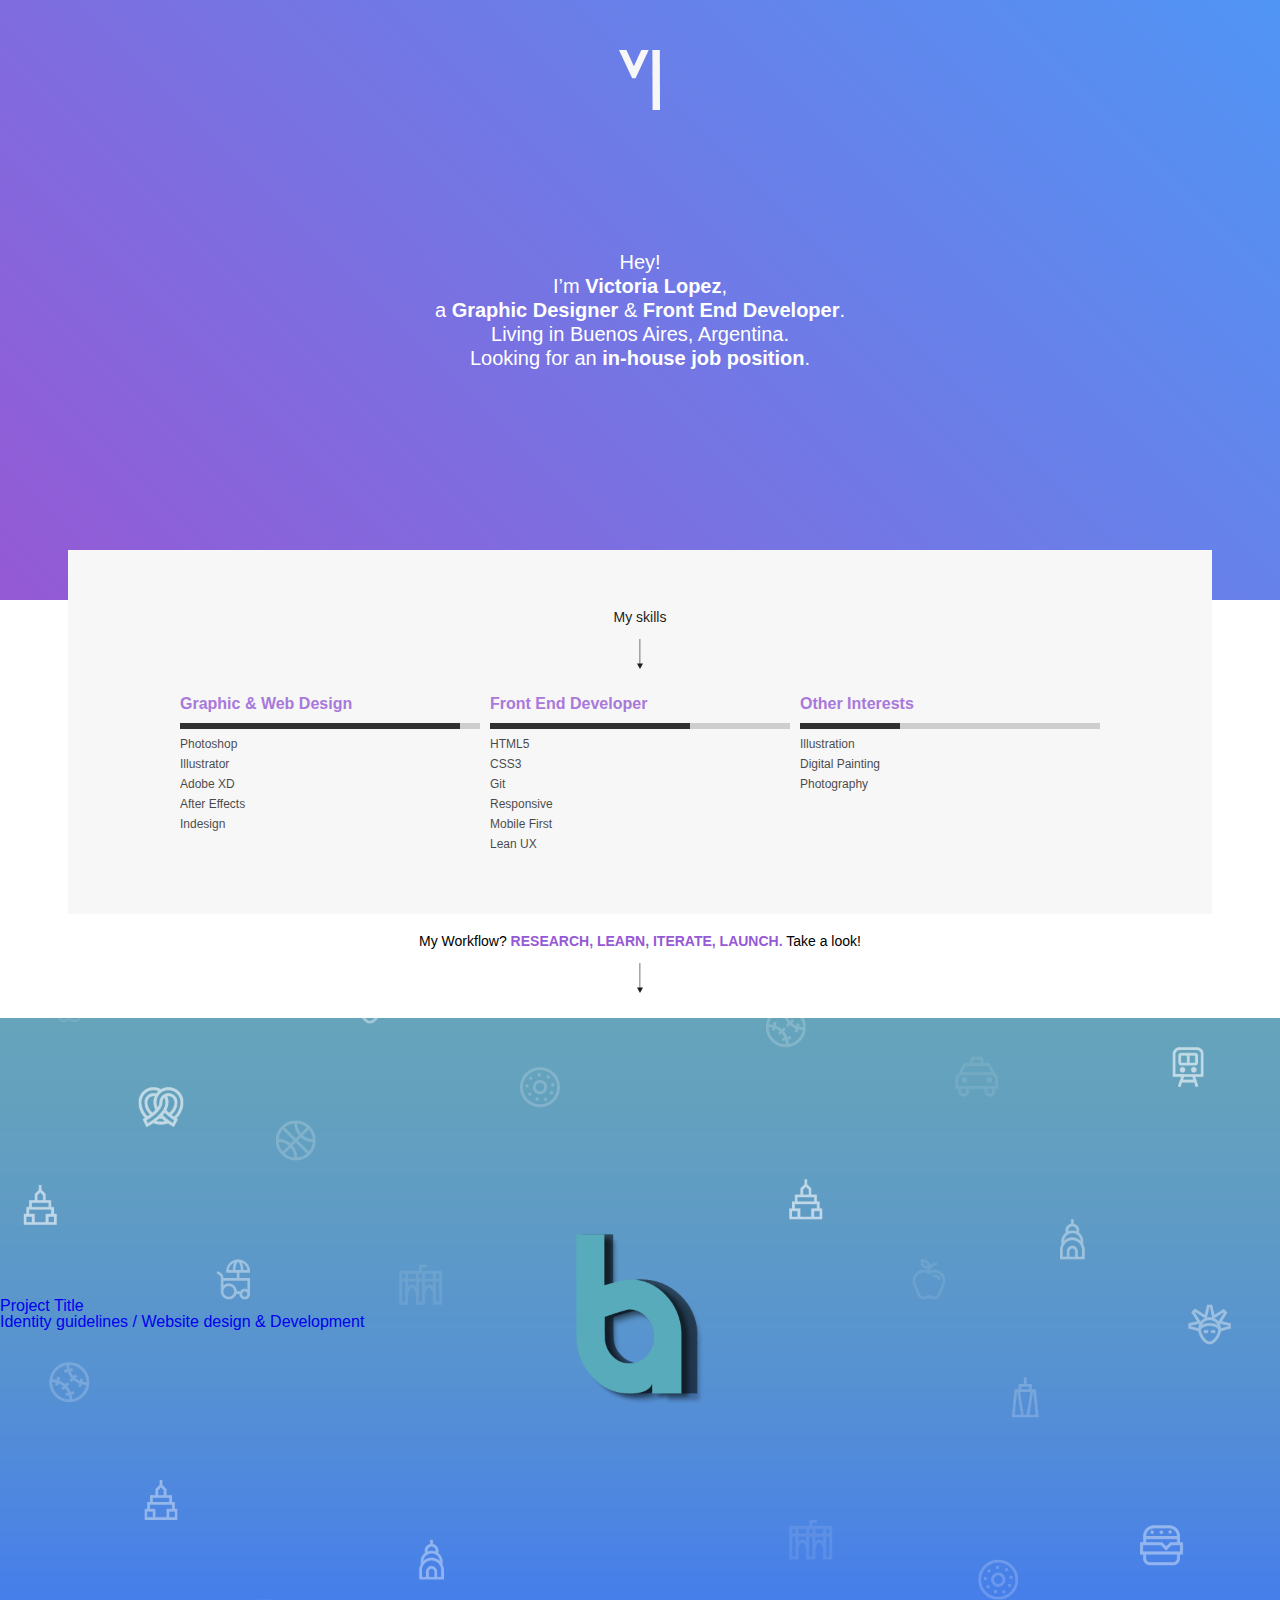
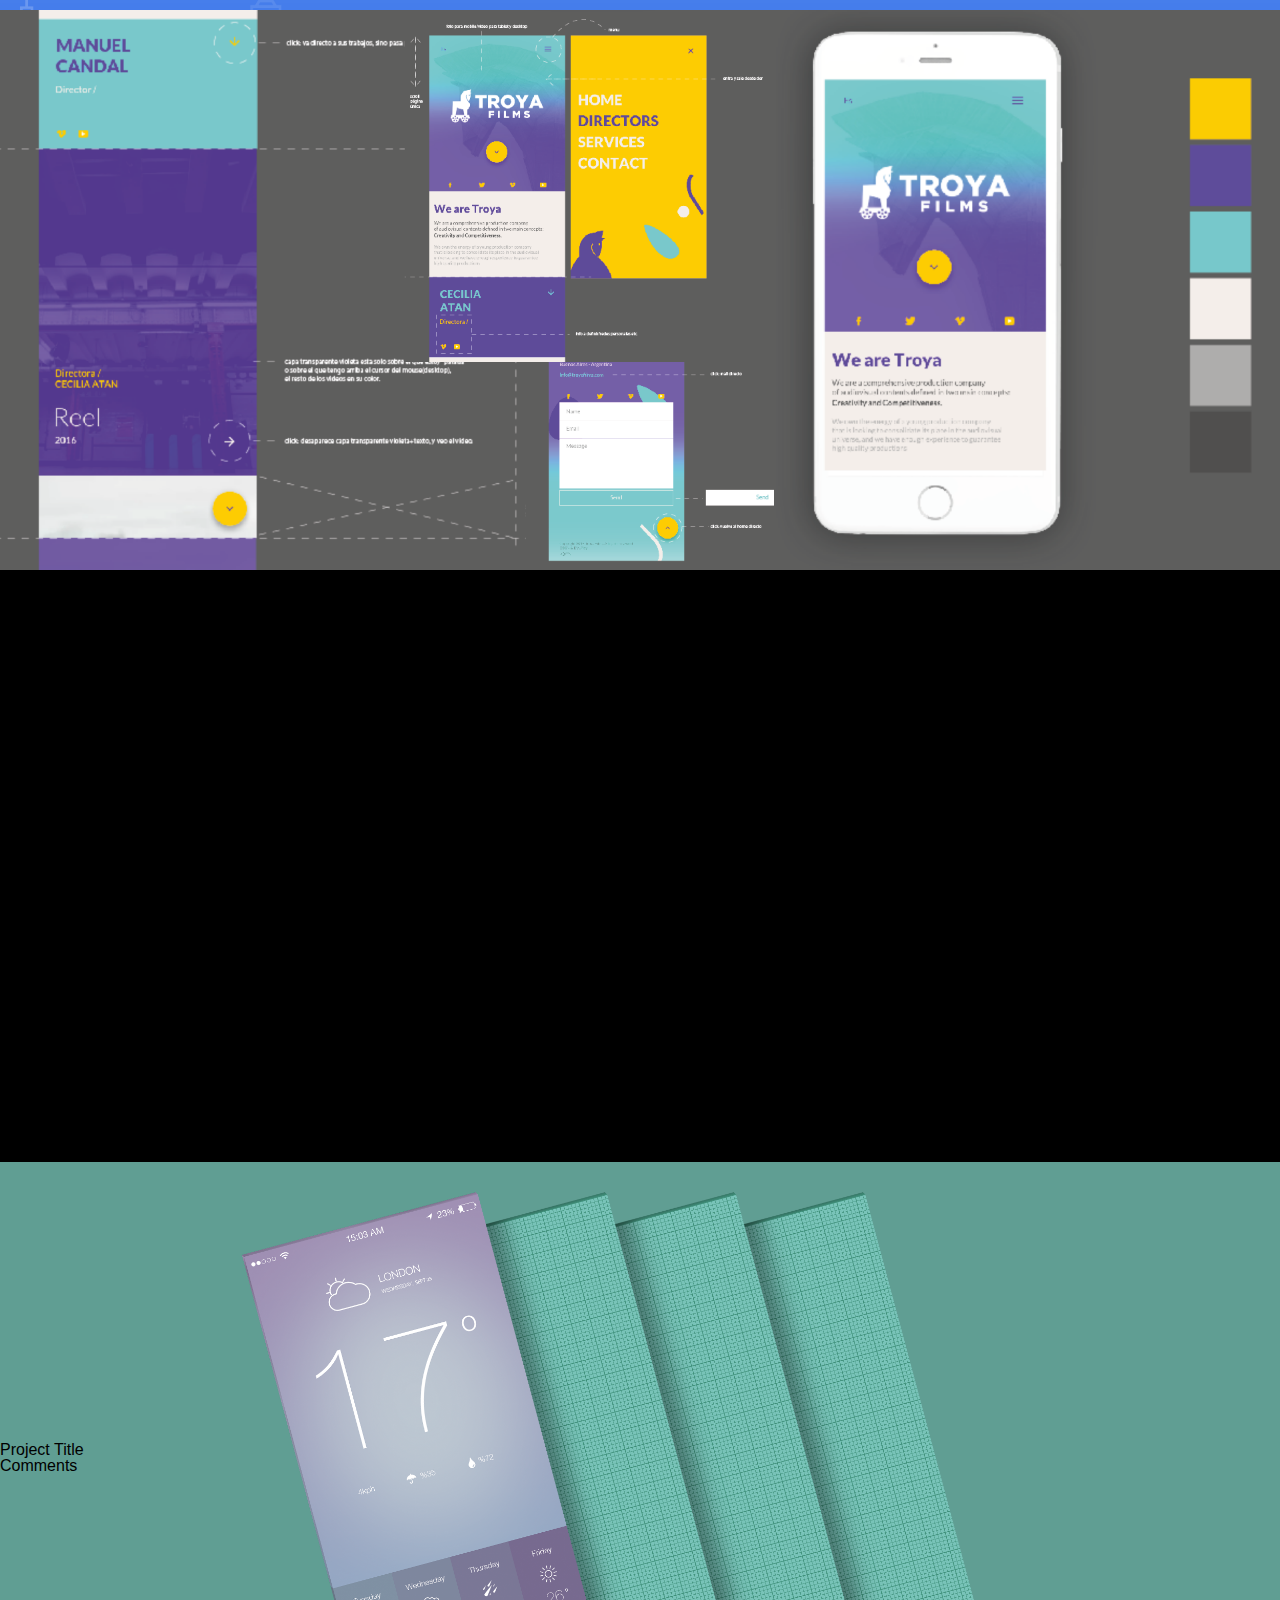
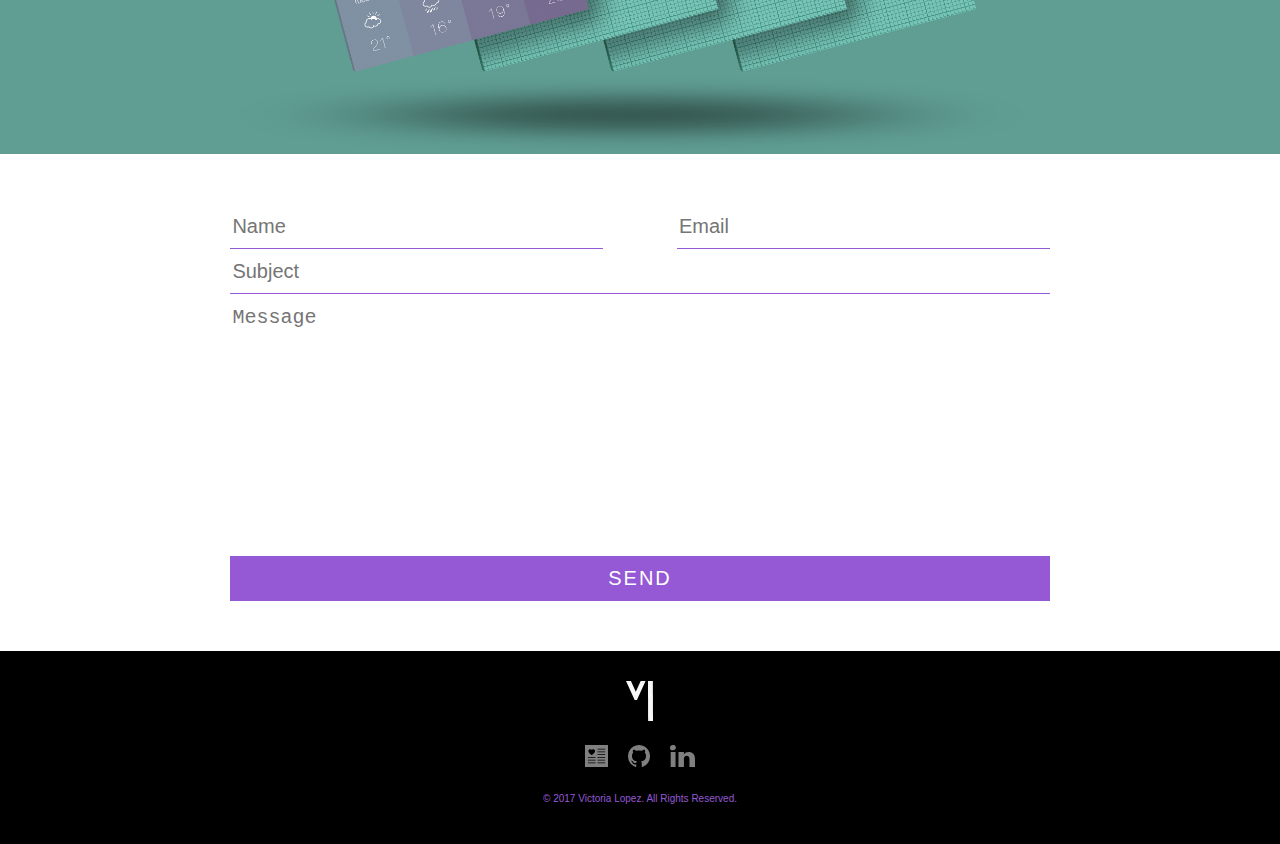
==== index.html @ 01605610 "initial commit" ====
<!DOCTYPE html>
<html>
<head>
	<meta charset="utf-8">
	<title>vl</title>
	<meta name="viewport" content="width=device-width, initial-scale=1">
	<link href="https://fonts.googleapis.com/css?family=Roboto+Condensed:300,400,700" rel="stylesheet">
	<link rel="stylesheet" href="css/normalize.css">
	<link rel="stylesheet" href="css/style.css">
</head>
<body>
	<header>
		<nav>
			<a id="logo" href="/"></a>
<!-- 			<a id="toggle" href="/">
				<div class="burger"></div>
			</a> -->
		</nav>
		<div class="container">
			<span>
				<p>Hey!</p>
				<h1>
					 I’m <strong>Victoria Lopez</strong>,
				</h1>
				<h2>
					  a <strong>Graphic Designer</strong> & <strong>Front End Developer</strong>.
				</h2>
				<p>Living in Buenos Aires, Argentina.</p>
				<h2>
					Looking for an <strong>in-house job position</strong>.
				 </h2>
			</span>
		</div>
	</header>
	<section class="about">
		<div class="container">
			<span class="skill-set">
				<h3>My skills</h3>
				<a href="#" alt="scroll-down">
					<img class="scroll-down y-float" src="images/arrow.svg"/>
				</a>
				<div class="skill-list-container">
					<article class="skill-list">
						<h4>Graphic & Web Design</h4>
						<img src="images/bar-gd.svg">
						<ul>
							<li>Photoshop</li>
							<li>Illustrator</li>
							<li>Adobe XD</li>
							<li>After Effects</li>
							<li>Indesign</li>
						</ul>
					</article>
					<article class="skill-list">
						<h4>Front End Developer</h4>
						<img src="images/bar-fed.svg">
						<ul>
							<li>HTML5</li>
							<li>CSS3</li>
							<li>Git</li>
							<li>Responsive</li>
							<li>Mobile First</li>
							<li>Lean UX</li>						
						</ul>										
					</article>
					<article class="skill-list">
						<h4>Other Interests</h4>
						<img src="images/bar-oi.svg">
						<ul>
							<li>Illustration</li>
							<li>Digital Painting</li>
							<li>Photography</li>
						</ul>
					</article>
				</div>	
			</span>
			<div class="workflow">
				<h3>My Workflow? <span>Research, learn, iterate, launch.</span> Take a look!</h3>
				<a href="#" alt="scroll-down">
					<img class="scroll-down y-float" src="images/arrow.svg"/>
				</a>
			</div>	
		</div>
	</section>
	<section class="projects">
		<a href="/">
			<div class="project">
				<h4>Project Title</h4>
				<p>Identity guidelines / Website design & Development</p>
			</div>
		</a>	
		<div class="project prueba">
			<div class="black-layer">
				<h4>Project Title</h4>
				<p>Comments</p>	
			</div>			
		</div>
		<div class="project">
			<h4>Project Title</h4>
			<p>Comments</p>			
		</div>
		<div class="project">
			<h4>Project Title</h4>
			<p>Comments</p>			
		</div>
	</section>
	<section class="contact">
		<div class="container">
<!-- 			<div class="contact-header">
				<h3>Let's talk!</h3>
				<a href="#" alt="scroll-down">
					<img class="scroll-down y-float" src="images/arrow.svg"/>
				</a>
			</div>	 -->
			<form action="send.php" method="POST">
				<div class="first-line">
					<input type="text" name="Name" id="Name" placeholder="Name" required>
					<input type="email" name="Email" id="Email" placeholder="Email" required>
				</div>	
				<input type="text" name="Subject" id="Subject" placeholder="Subject" required>
				<textarea cols="80" rows="10" id="Message" placeholder="Message" required></textarea>
				<input type="submit" name="Send" value="Send">	
			</form>
		</div>
	</section>
	<footer>
		<div class="container">
			<a id="logo" href="/"></a>
			<ul class="social">
				<li>
					<a href="../resume.html" target="_blank">
						<img src="images/resume-icon.svg" alt="Resume">
					</a>
				</li>
				<li>
					<a href="https://github.com/mariavic" target="_blank">
						<img src="images/github-icon.svg" alt="GitHub">
					</a>
				</li>
				<li>
					<a href="https://www.linkedin.com/in/lopezvicky/" target="_blank">
						<img src="images/linkedin-icon.svg" alt="LinkedIn">
					</a>
				</li>
			</ul>
			<span>© 2017 Victoria Lopez. All Rights Reserved.</span>
		</div>
	</footer>
</body>
</html>
---- css/style.css ----
body{
	background: #000;
	font-family: 'Roboto Cndensed', sans-serif;
}

nav #logo, .about, footer{
	user-select: none;
}

header{
	background: linear-gradient(45deg,#9559D5, #5095F4);
	background-size: cover;
	background-repeat: no-repeat;
	display: flex;
	justify-content: center;
	flex-flow: column;
	padding: 40px 0;
}

nav, .container{
	width: 80%;
	margin: auto;
	display: flex;
	align-items: center;
	justify-content: center;
	flex-flow: column;
	padding: 10px 0;
}

nav #logo, footer a#logo{
	background-image: url(../images/vl-logo.svg);
	background-repeat: no-repeat;
	width: 41.14px;
	height: 60px;
	cursor: pointer;
}

/*FOR BURGER MENU
nav #toggle{
	cursor: pointer;
	padding: 40px 45px;
	box-sizing: border-box;
}

#toggle .burger{
	background: #fff;
	width: 24px;
	height: 4px;
	display: inline-block;
}

#toggle .burger:before, #toggle .burger:after{
	content: '';
	background: #fff;
	width: 24px;
	height: 4px;
	display: inline-block;
}*/

header span, h1, strong{
	font-size: 20px;
	color: #fff;
	text-align: center;
	line-height: 24px;
}

header span{
	font-weight: 100;
	padding: 120px 0 180px;
}

header strong{
	font-weight: 700;
}

.about, .contact{
	background: #fff;
}

.about .skill-set{
	background: #F7F7F7;
	width: 100%;
	padding: 60px;
	display: inline-block;
	color: #1c1c1c;
	display: flex;
	align-items: center;
	flex-flow: column;
	margin-top: -60px;
}

h3{
	font-weight: 400;
	font-size: 14px;
	text-align: center;

}

.about h3 span{
	color: #9559D5;
	text-transform: uppercase;
	font-weight: 700;
	font-size: 14px;
}

.skill-list-container{
	padding-top: 10px;
	display: flex;
	opacity: .8;
	line-height: 20px;
}

.skill-list h4{
	color: #9559D5;
	font-size: 16px;
	font-weight: 700;
}

.about .skill-list:nth-child(2){
	padding: 0 10px;
}

.about .skill-list img{
	width: 100%;
	height: 6px;
}

.about .skill-list ul{
	font-weight: 300;
	font-size: 12px;
}

.about .workflow{
	display: flex;
	align-items: center;
	flex-flow: column;	
	padding: 20px 0 0;
}

.about a .scroll-down, .contact-header a .scroll-down{
	height: 30px;
	display: block;
	padding: 15px 0;
	cursor: pointer;
}

.y-float {
  -webkit-transition-duration: 0.3s;
  transition-duration: 0.3s;
  -webkit-transition-property: transform;
  transition-property: transform;
  -webkit-transition-timing-function: ease-out;
  transition-timing-function: ease-out;
}
.y-float:hover, .y-float:focus, .y-float:active{
  -webkit-transform: translateY(-6px);
  transform: translateY(-6px);
}

a{
	text-decoration: none;
}
.projects{
	position: relative;
}
.project{
	width: 100%;
	padding: 280px 0;
	/*FOR PROJECT INFO
	display: flex;
	flex-flow: column;
	align-items: center;
	text-transform: uppercase;
	text-align: center;*/
	transition: all .5 ease;
}



.prueba .black-layer{
	background: rgba(0,0,0,.5);
	width: 100%;
	padding: 280px 0;
	position: absolute;
	top: 0;
	left: 0;
	opacity: 0;
	transition: all .5 ease;
}

.prueba:hover .black-layer{
	opacity: 1;
}

.black-layer h4{	
	font-weight: 100;
	font-size: 24px;
	opacity: 0;
}

.black-layer p{
	font-weight: 400;
	font-size: 12px;
	padding-top: 10px;
	opacity: 0;
}

.projects .project:first-child{
	background-image: url(../images/project-1a.png);
	background-size: cover;
	background-repeat: no-repeat;
	background-position: center;
}

.project:nth-child(2){
	background-image: url(../images/project-2.png);
	background-size: cover;
	background-repeat: no-repeat;
	background-position: center;
}

.project:nth-child(3){
	background-image: url(../images/project-3.png);
	background-size: cover;
	background-repeat: no-repeat;
	background-position: center;
}

.project:last-child{
	background-image: url(../images/project-4.png);
	background-size: cover;
	background-repeat: no-repeat;
	background-position: center;
}
/*FOR CONTACT HEADER INFO: Let's talk!-->
.contact-header{
	display: flex;
	flex-flow: column;
	align-items: center;
	padding: 20px 0;
}*/

.contact form{
	width: 80%;
	padding: 40px 0;
	display: flex;
	flex-flow: column;
	color: #1c1c1c;
}

input{
	border-bottom: 1px solid #9559D5;	
}

input, textarea{
	font-size: 20px;
	font-weight: 100;
	border-top: none;
	border-right: none;
	border-left: none;
	margin-top: 10px;
	padding-bottom: 10px;
}

input:focus, textarea:focus{
	outline: none;
}

input:focus{
	border-bottom: 1px solid #1c1c1c;	
}

form .first-line{
	display: flex;
	justify-content: space-between;
}

.first-line input#Name, .first-line input#Email{
	width: 45%;
}

textarea{
	resize: none;
	border-bottom: none;
}

input[type=submit]{
	color: #fff;
	letter-spacing: 0.1em;
	font-weight: 100;
	text-transform: uppercase;
	padding: 10px 15px;
    background: #9559D5;
    border: 1px solid #9559D5;
	transition: all 0.5s ease;
	cursor: pointer;
}

input[type=submit]:hover{
	background: #824EB9;
	border: 1px solid #824EB9;
	outline: none;
}

input[type=submit]:active{
	color: #1C1C1C;
	background: #fff;
	border: 1px solid #1C1C1C;
	outline: none;
}

footer .container{
	padding: 20px 0;
}

footer a#logo{
	width: 27.434px;
	height: 40px;
	margin: 10px 0;
}

footer a#logo:hover{
	opacity: .2;
}

.social{
	display: flex;
	justify-content: center;
	align-items: center;
	padding: 2%;
}

.social img{
	height: 22px;
	opacity: 0.5;
	transition: all .5s ease;
	padding: 4px 10px;
	cursor: pointer;
}

.social img:hover{
	opacity: 1;
}

footer span{  
	text-align: center;
	font-size: 10px;
	font-weight: 100;
	color: #9559D5;
}

footer .social, footer span{
	padding: 10px 0;
}

@media screen and (max-width: 768px) and (orientation: landscape){
	header span{
		padding: 40px;
	}
	.about .skill-set{
		margin-top: -56px;
		padding: 40px;
	}	
	.about .skill-set a, .skill-set h3{
		display: none;
	}
	.about .skill-list-container{
		padding: 0;
	}
	.skill-list h4{
		font-size: 14px;
	}
	.about .workflow a{
		display: none;
	}
	.project{
		padding: 120px 0;
	}
	.contact form{
		width: 90%;
		padding: 10px 0;
	}
	form textarea{
		height: 100px;
	}
	input, textarea{
		font-size: 12px;
	}
}
@media screen and (max-width: 768px) and (orientation: portrait){
	header{
/*		padding-bottom: 0;*/
	}
	header span{
		padding: 130px 0;
	}
	nav, .container{
		padding: 0;
	}
	.about{
		background: #F7F7F7;
		padding: 50px 0;
	}
	.about .skill-set{
		margin-top: 0;
		padding: 32px;
	}
	.skill-set h3, .skill-set a{
		display: none;
	}
	.skill-list-container{
		flex-flow: column;
		padding-top: 0;
	}
	.about .skill-list:nth-child(2){
		padding: 10px 0;
	}
	.about .workflow{
		display: none;
	}
	.contact{
		padding: 30px 0;
	}
	.contact form{
		width: 100%;
	}
	form .first-line{
		flex-flow: column;
	}
	.first-line input#Name, .first-line input#Email{
		width: 100%;
	}
	footer a#logo{
		margin-bottom: 26px;
	}
}
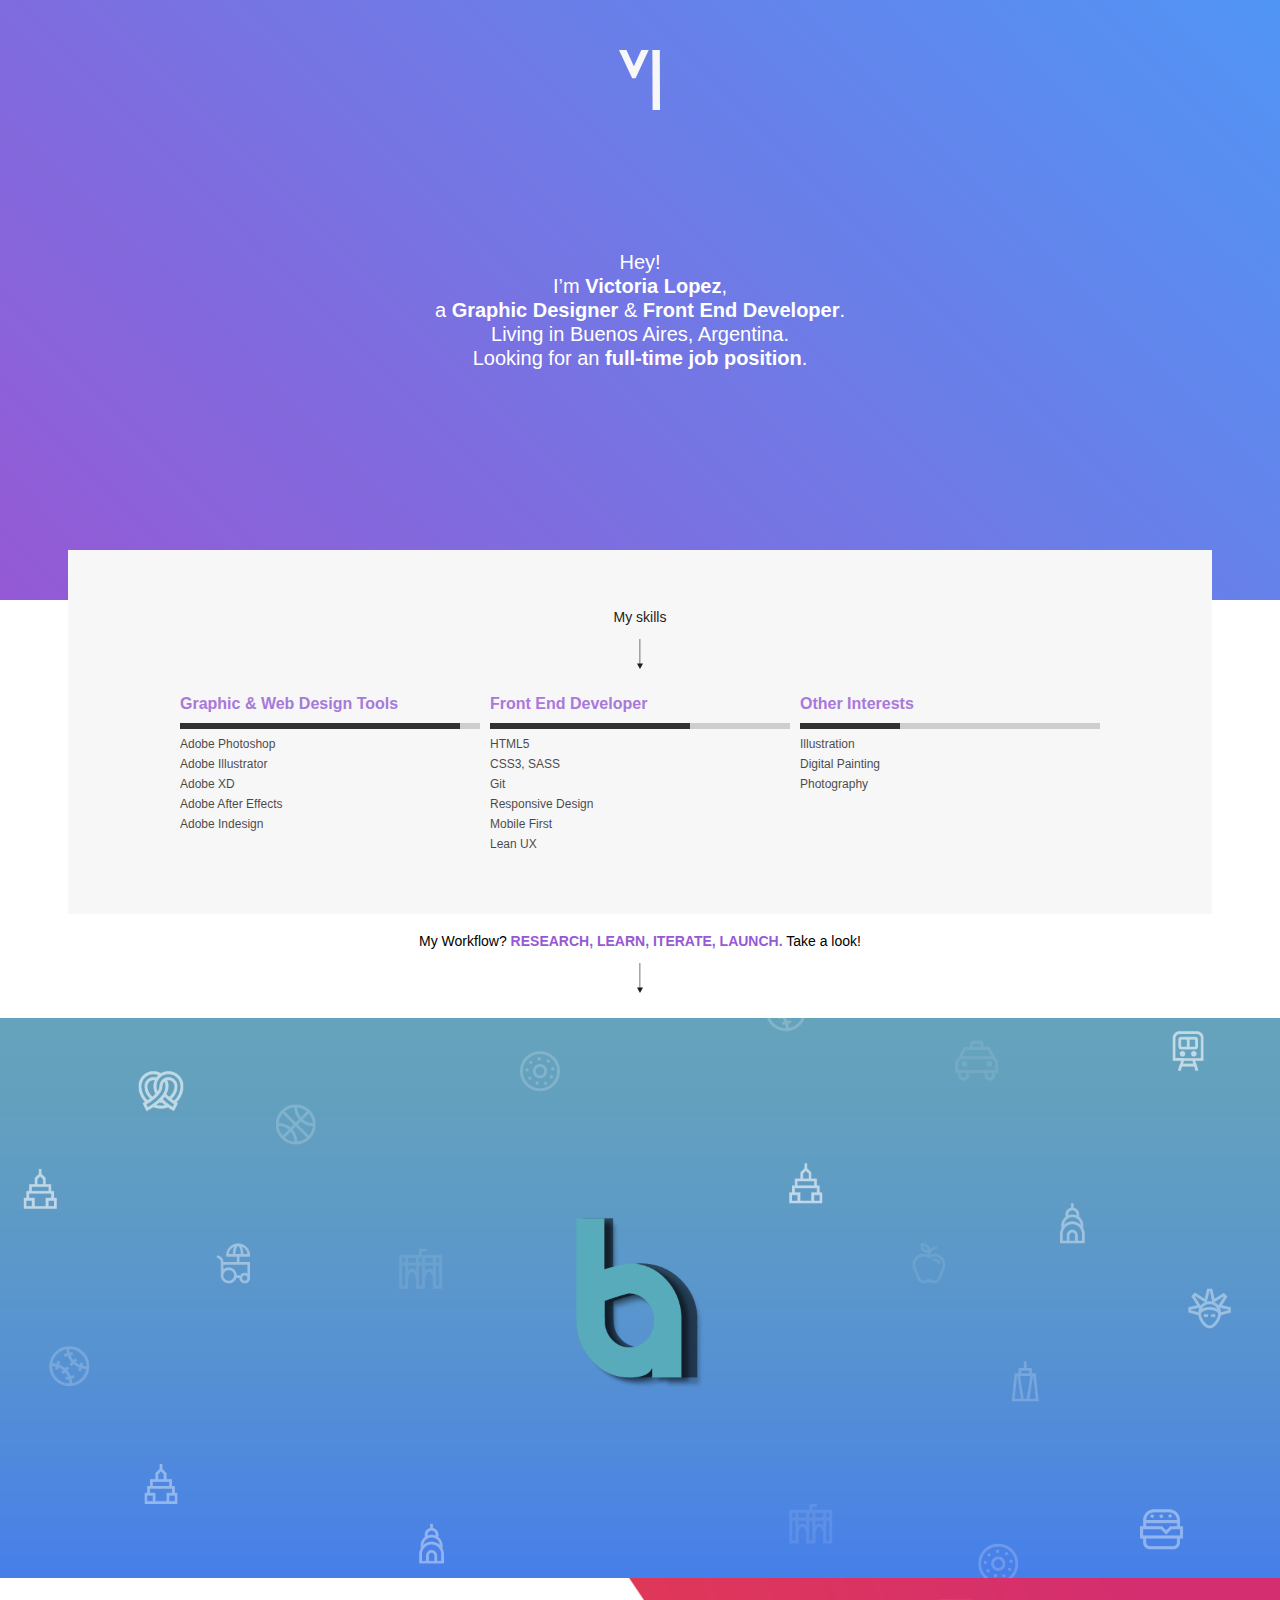
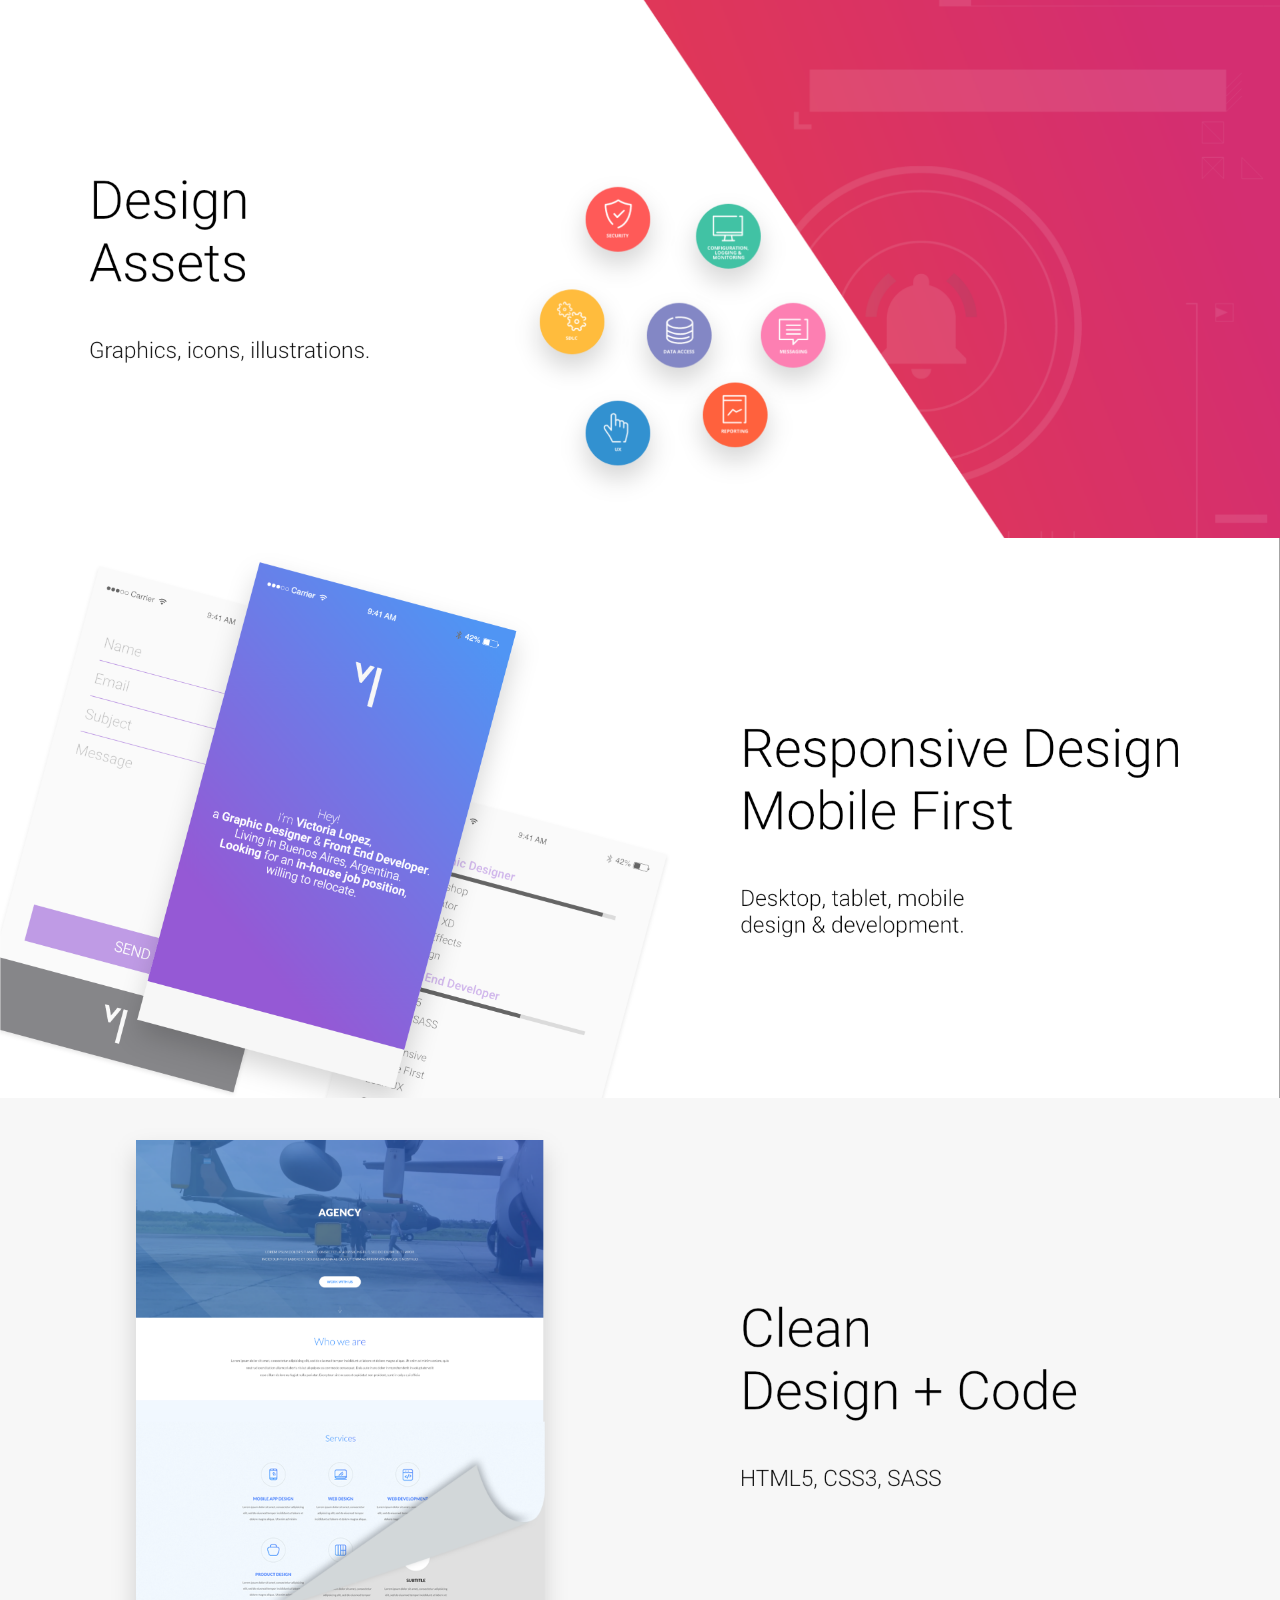
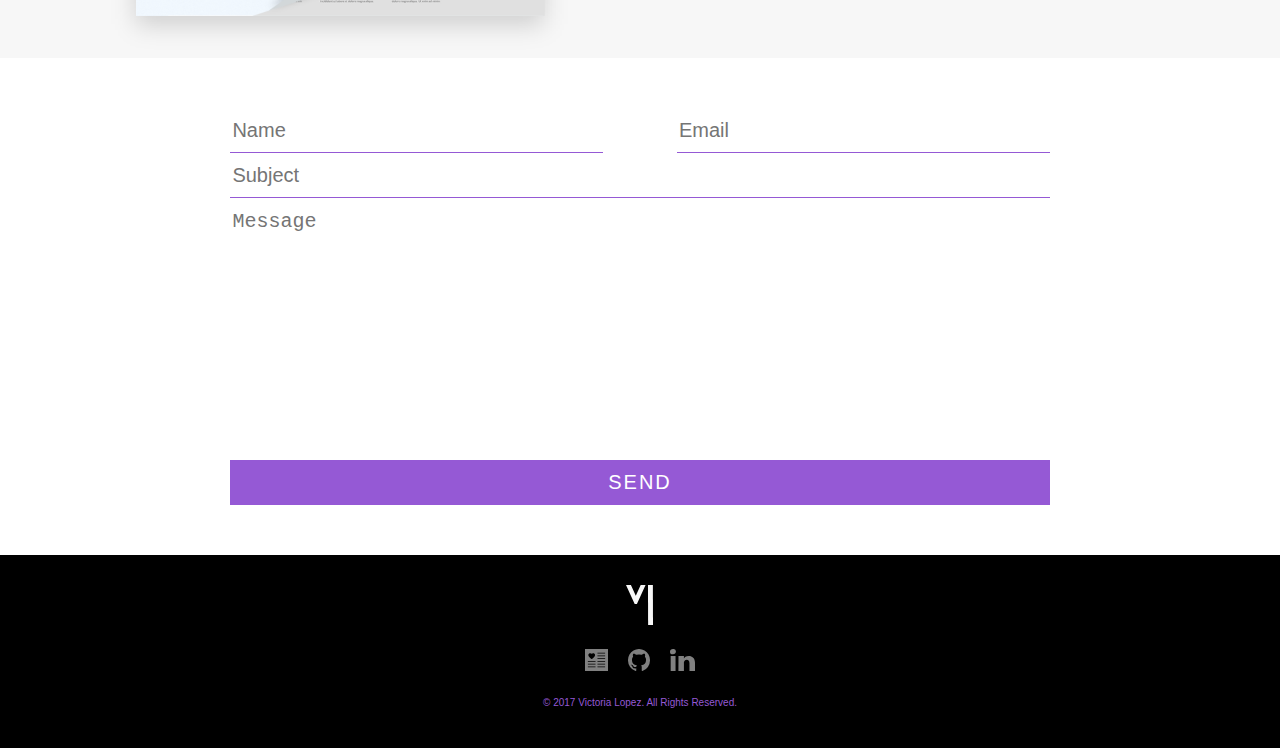
==== commit 80f0357a: "design specification tools" ====
--- a/index.html
+++ b/index.html
@@ -27,28 +27,28 @@
 				</h2>
 				<p>Living in Buenos Aires, Argentina.</p>
 				<h2>
-					Looking for an <strong>in-house job position</strong>.
+					Looking for an <strong>full-time job position</strong>.
 				 </h2>
 			</span>
 		</div>
 	</header>
-	<section class="about">
+	<section class="about" id="about">
 		<div class="container">
 			<span class="skill-set">
 				<h3>My skills</h3>
-				<a href="#" alt="scroll-down">
+				<a href="#about" alt="scroll-down">
 					<img class="scroll-down y-float" src="images/arrow.svg"/>
 				</a>
 				<div class="skill-list-container">
 					<article class="skill-list">
-						<h4>Graphic & Web Design</h4>
+						<h4>Graphic & Web Design Tools</h4>
 						<img src="images/bar-gd.svg">
 						<ul>
-							<li>Photoshop</li>
-							<li>Illustrator</li>
+							<li>Adobe Photoshop</li>
+							<li>Adobe Illustrator</li>
 							<li>Adobe XD</li>
-							<li>After Effects</li>
-							<li>Indesign</li>
+							<li>Adobe After Effects</li>
+							<li>Adobe Indesign</li>
 						</ul>
 					</article>
 					<article class="skill-list">
@@ -56,9 +56,9 @@
 						<img src="images/bar-fed.svg">
 						<ul>
 							<li>HTML5</li>
-							<li>CSS3</li>
+							<li>CSS3, SASS</li>
 							<li>Git</li>
-							<li>Responsive</li>
+							<li>Responsive Design</li>
 							<li>Mobile First</li>
 							<li>Lean UX</li>						
 						</ul>										
@@ -76,37 +76,21 @@
 			</span>
 			<div class="workflow">
 				<h3>My Workflow? <span>Research, learn, iterate, launch.</span> Take a look!</h3>
-				<a href="#" alt="scroll-down">
+				<a href="#projects" alt="scroll-down">
 					<img class="scroll-down y-float" src="images/arrow.svg"/>
 				</a>
 			</div>	
 		</div>
 	</section>
-	<section class="projects">
-		<a href="/">
-			<div class="project">
-				<h4>Project Title</h4>
-				<p>Identity guidelines / Website design & Development</p>
-			</div>
-		</a>	
-		<div class="project prueba">
-			<div class="black-layer">
-				<h4>Project Title</h4>
-				<p>Comments</p>	
-			</div>			
-		</div>
-		<div class="project">
-			<h4>Project Title</h4>
-			<p>Comments</p>			
-		</div>
-		<div class="project">
-			<h4>Project Title</h4>
-			<p>Comments</p>			
-		</div>
+	<section class="projects" id="projects">
+		<div class="project"></div>	
+		<div class="project"></div>
+		<div class="project"></div>
+		<div class="project"></div>
 	</section>
 	<section class="contact">
 		<div class="container">
-<!-- 			<div class="contact-header">
+<!-- 	<div class="contact-header">
 				<h3>Let's talk!</h3>
 				<a href="#" alt="scroll-down">
 					<img class="scroll-down y-float" src="images/arrow.svg"/>
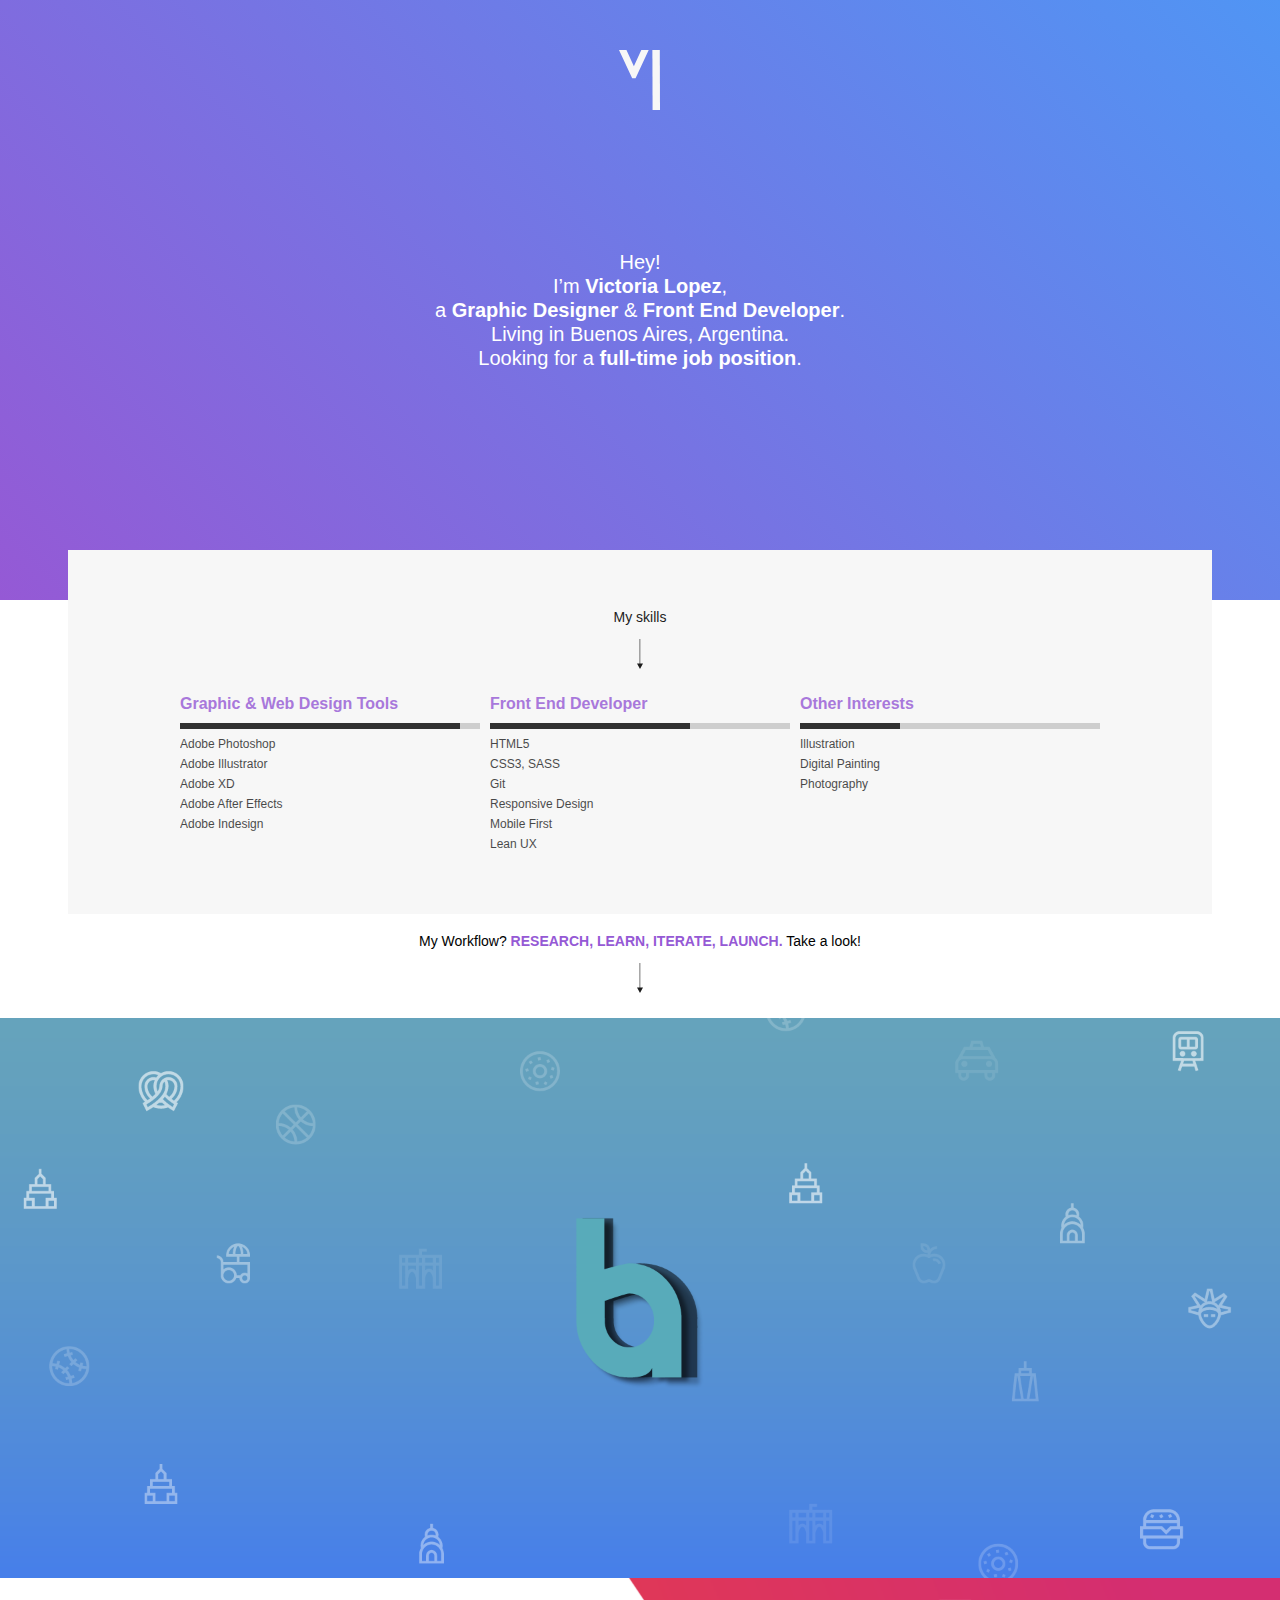
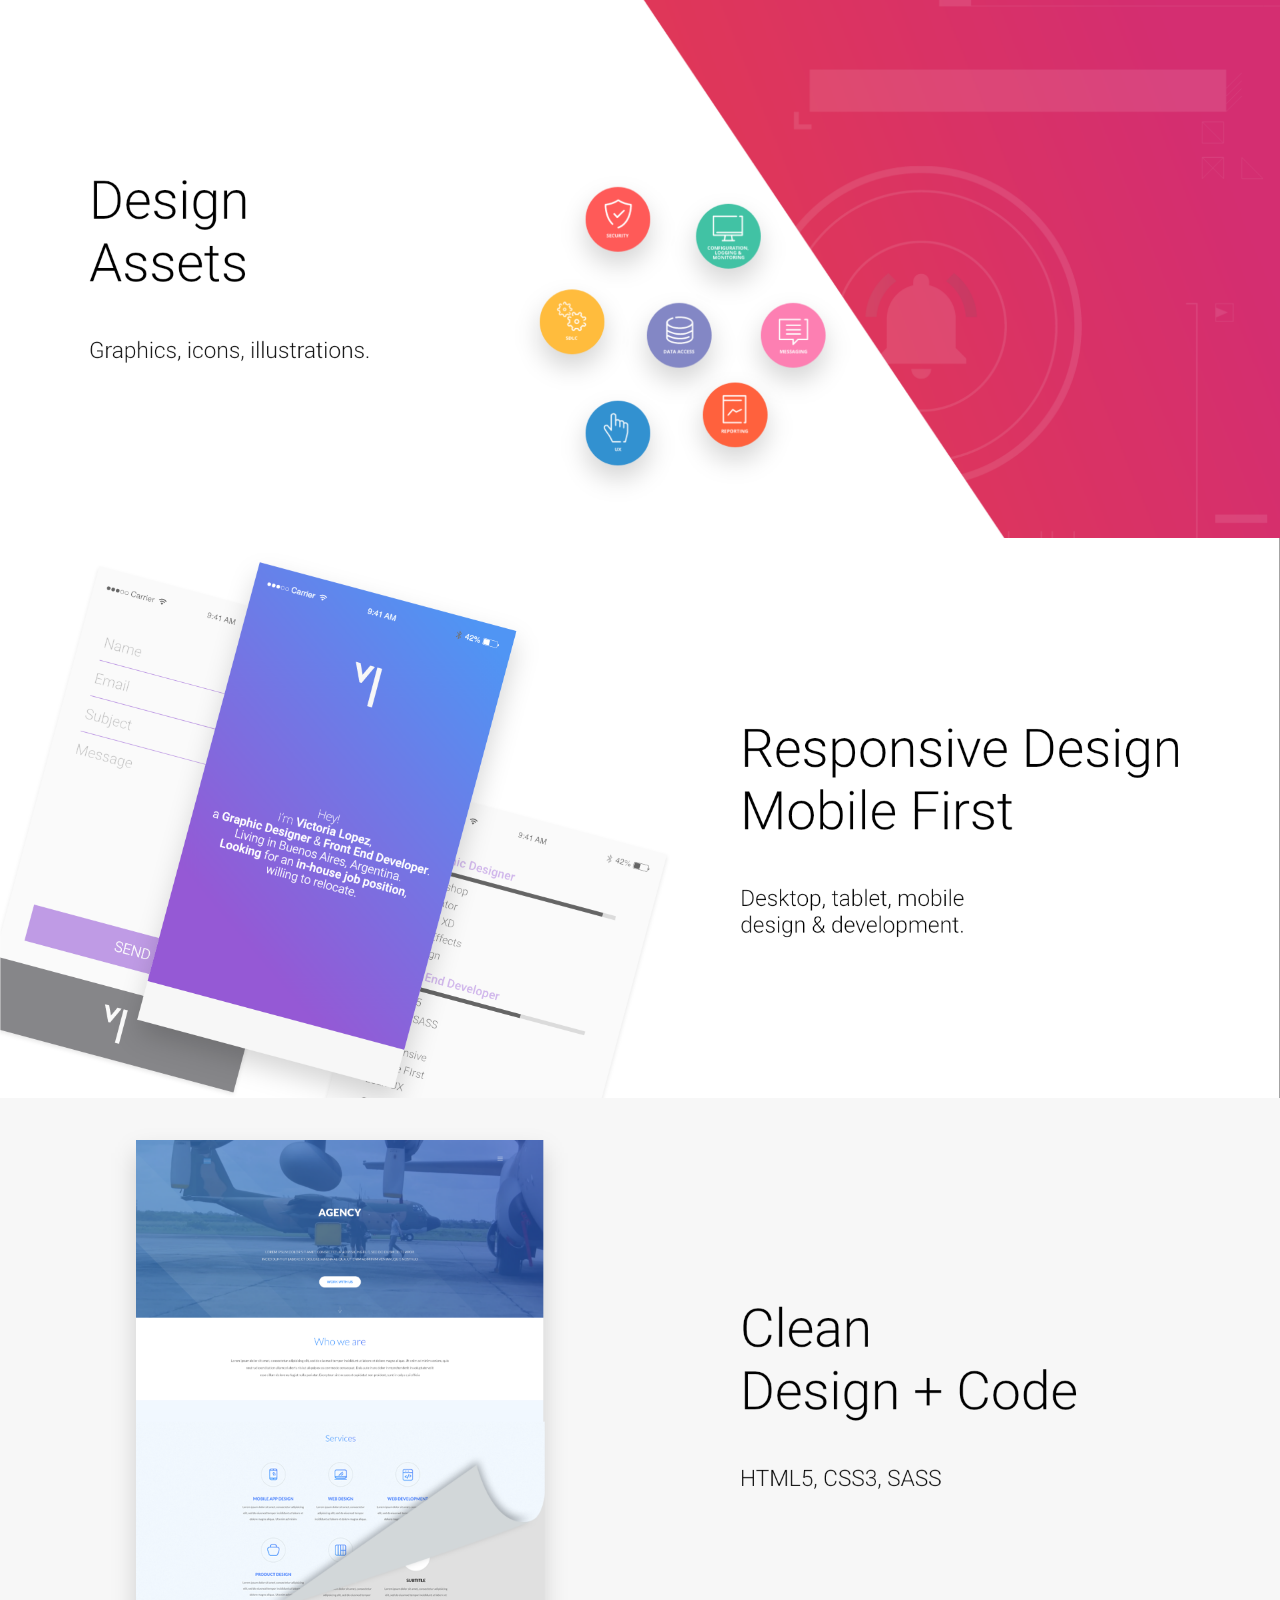
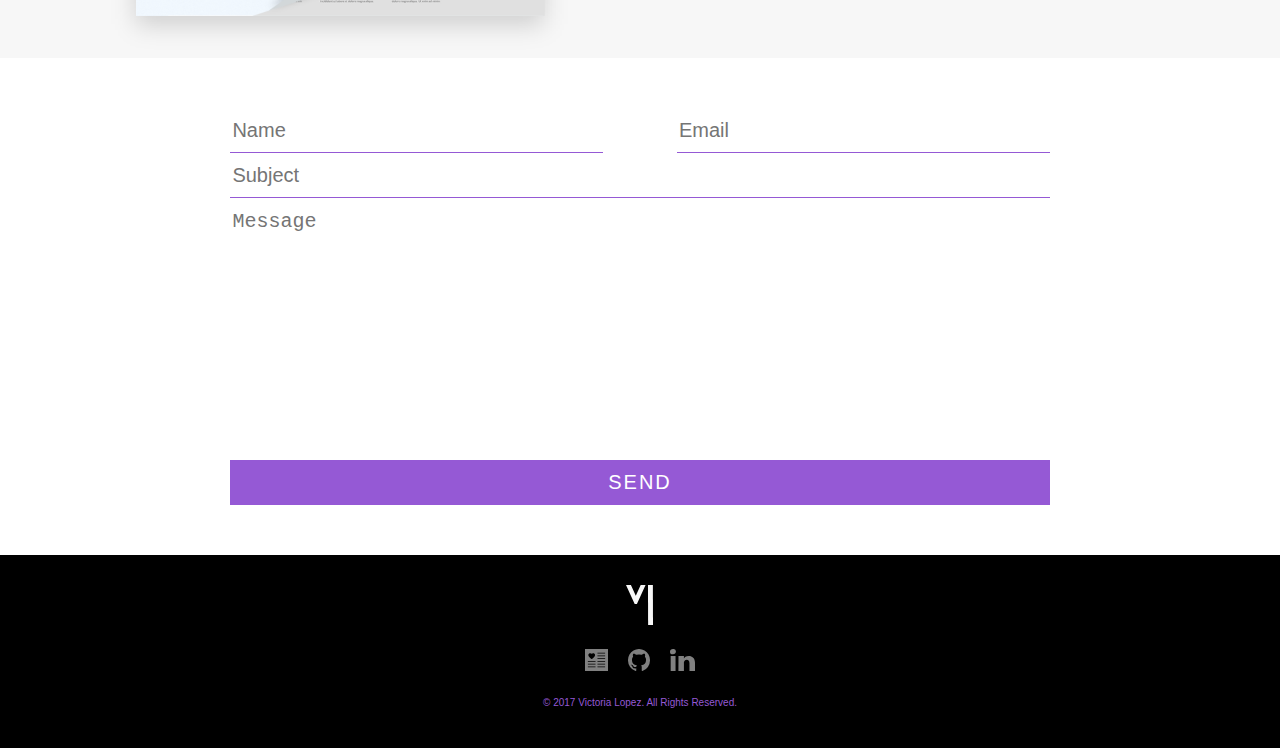
==== commit 66814a29: "." ====
--- a/index.html
+++ b/index.html
@@ -27,7 +27,7 @@
 				</h2>
 				<p>Living in Buenos Aires, Argentina.</p>
 				<h2>
-					Looking for an <strong>full-time job position</strong>.
+					Looking for a <strong>full-time job position</strong>.
 				 </h2>
 			</span>
 		</div>
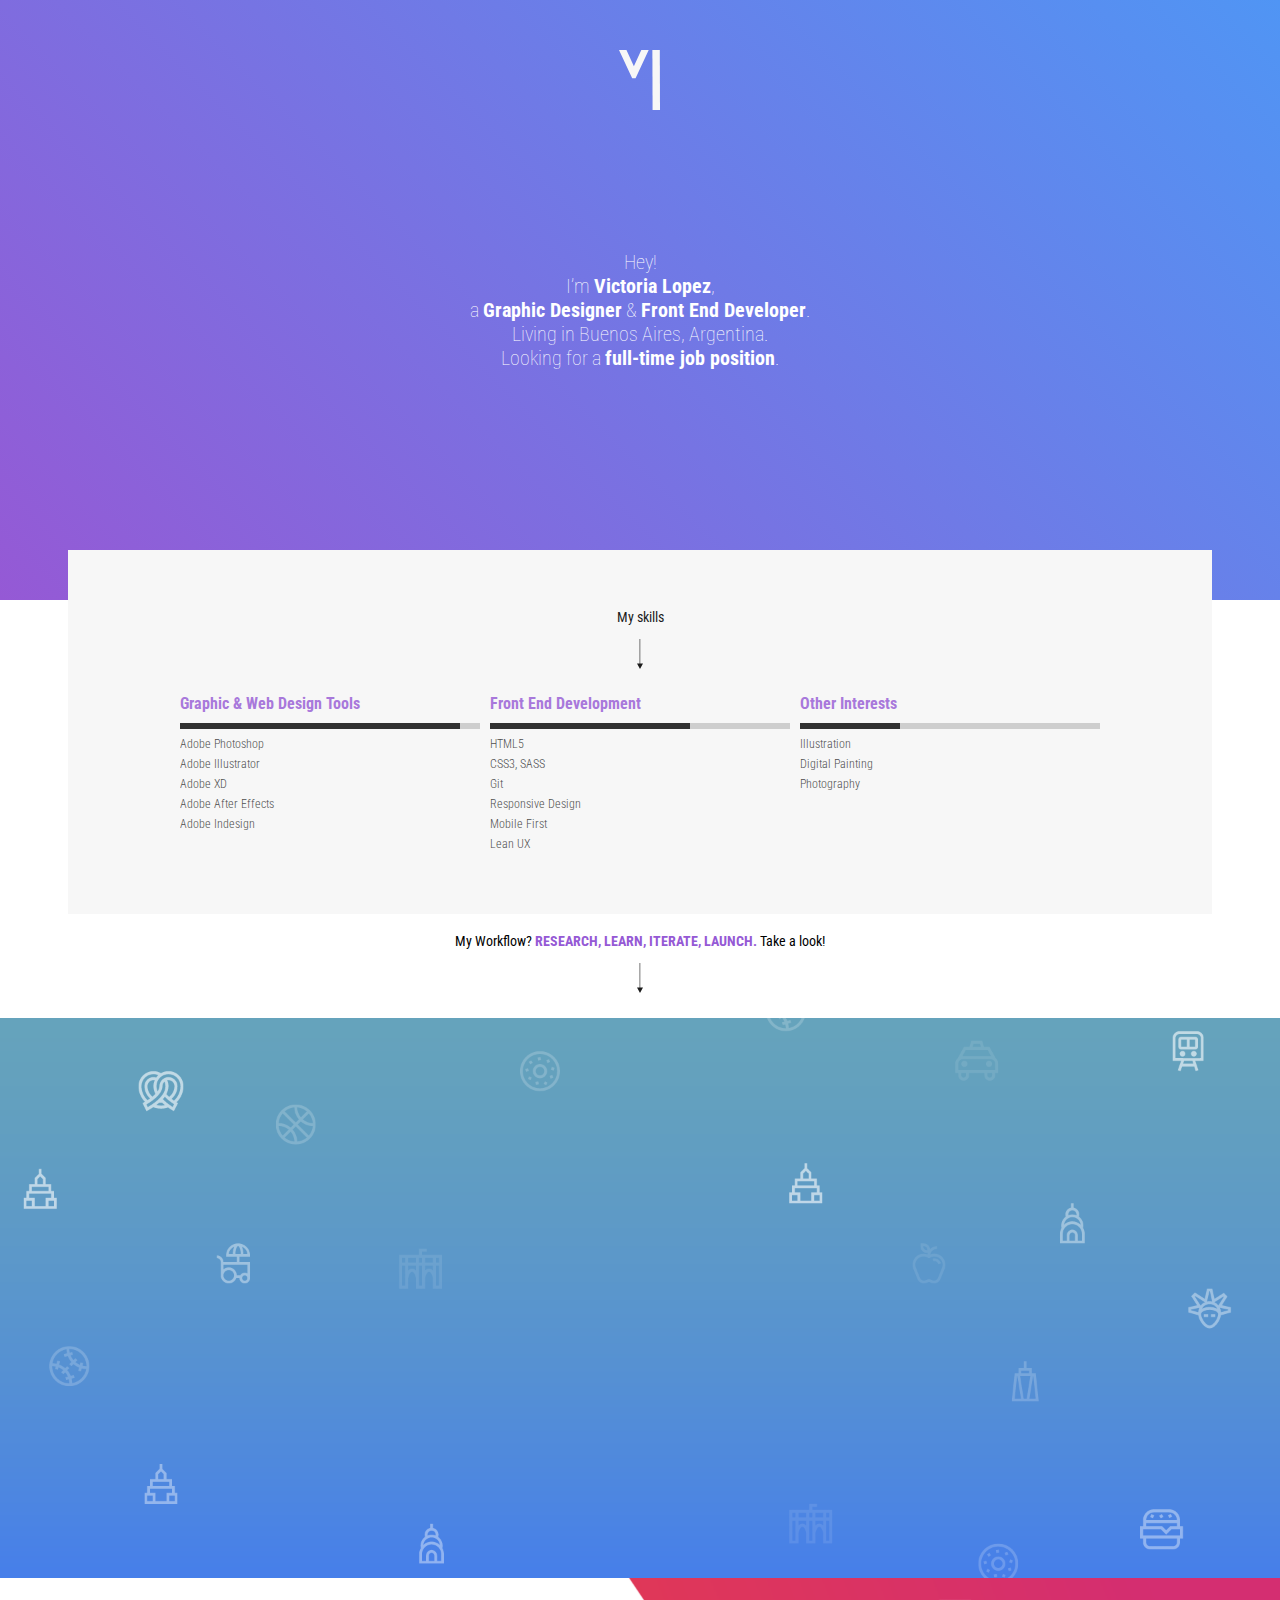
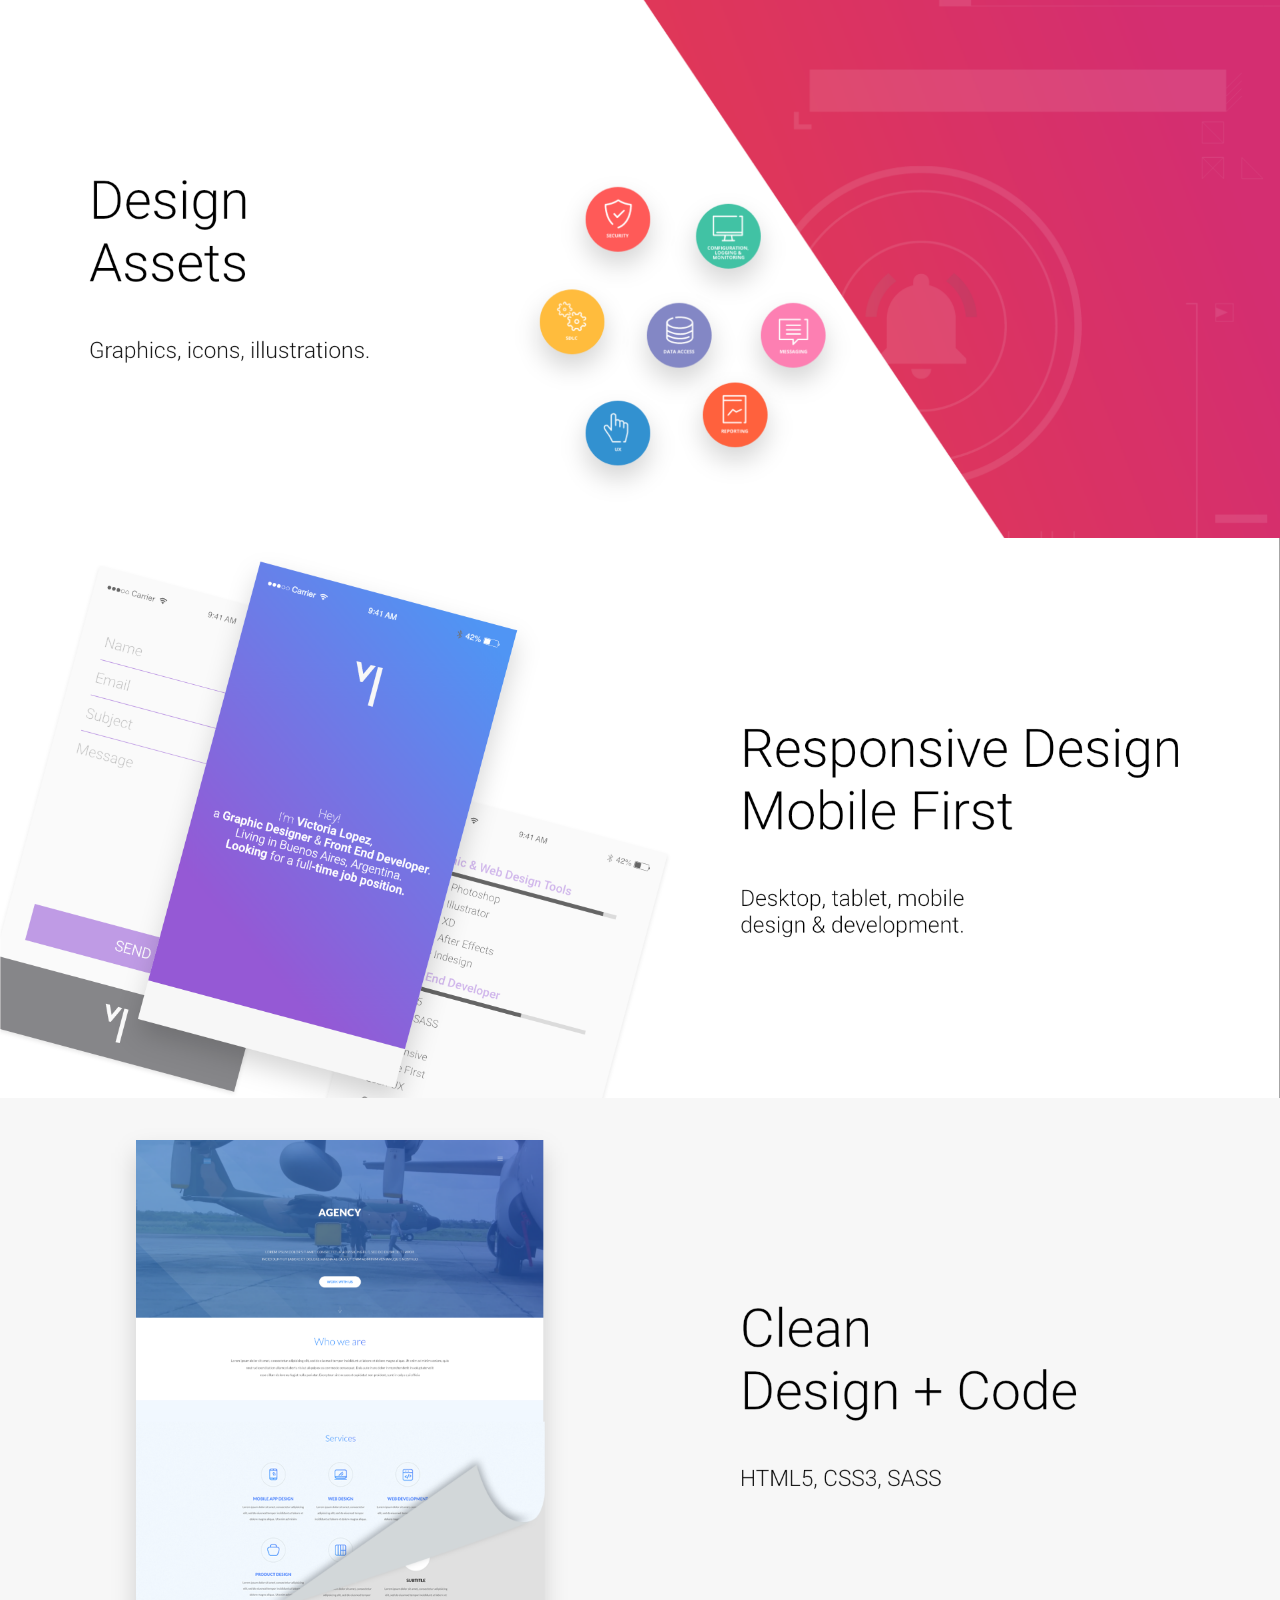
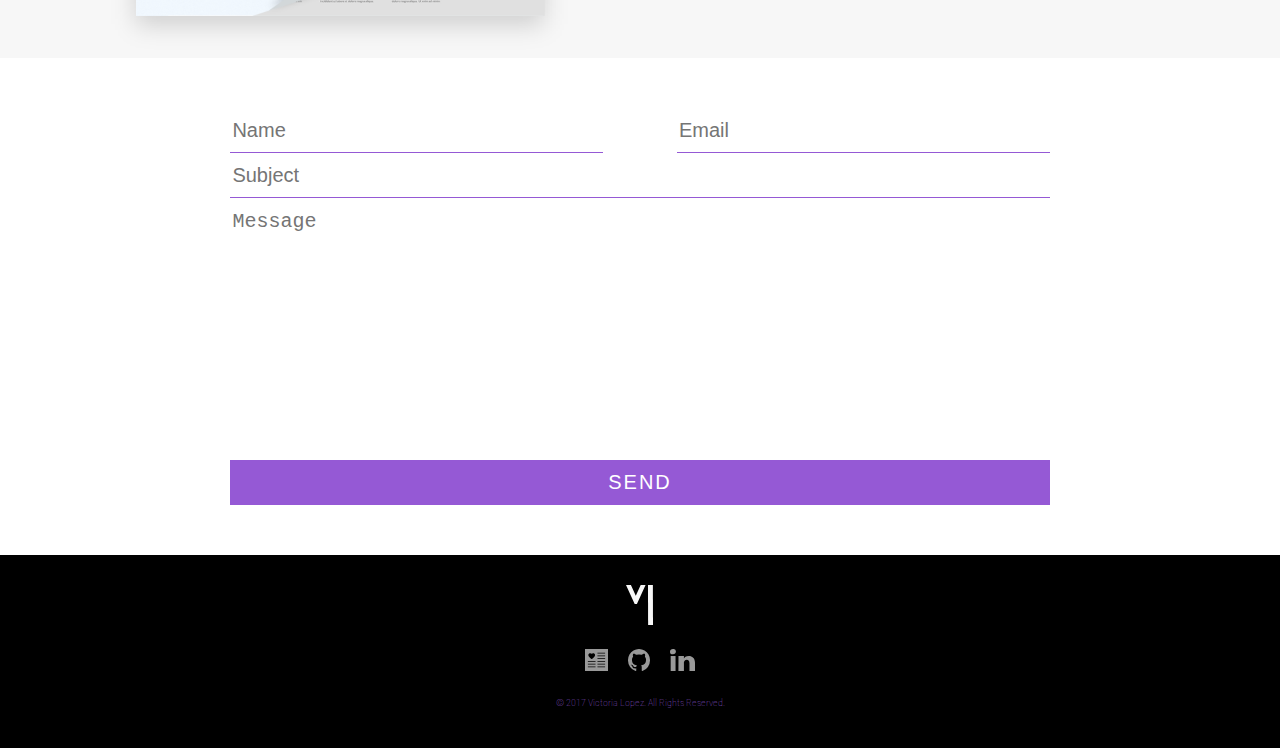
==== commit b2588e4e: "resume link" ====
--- a/index.html
+++ b/index.html
@@ -52,7 +52,7 @@
 						</ul>
 					</article>
 					<article class="skill-list">
-						<h4>Front End Developer</h4>
+						<h4>Front End Development</h4>
 						<img src="images/bar-fed.svg">
 						<ul>
 							<li>HTML5</li>
@@ -112,7 +112,7 @@
 			<a id="logo" href="/"></a>
 			<ul class="social">
 				<li>
-					<a href="../resume.html" target="_blank">
+					<a href="files/ResumeVictoriaLopez.pdf" target="_blank">
 						<img src="images/resume-icon.svg" alt="Resume">
 					</a>
 				</li>
--- a/css/style.css
+++ b/css/style.css
@@ -1,6 +1,6 @@
 body{
 	background: #000;
-	font-family: 'Roboto Cndensed', sans-serif;
+	font-family: 'Roboto Condensed', sans-serif;
 }
 
 nav #logo, .about, footer{
@@ -33,6 +33,11 @@
 	width: 41.14px;
 	height: 60px;
 	cursor: pointer;
+	transition: opacity .5s ease;
+}
+
+#logo:hover{
+	opacity: .8;
 }
 
 /*FOR BURGER MENU
@@ -160,53 +165,15 @@
 a{
 	text-decoration: none;
 }
-.projects{
-	position: relative;
-}
+
 .project{
 	width: 100%;
 	padding: 280px 0;
-	/*FOR PROJECT INFO
-	display: flex;
-	flex-flow: column;
-	align-items: center;
-	text-transform: uppercase;
-	text-align: center;*/
 	transition: all .5 ease;
 }
 
-
-
-.prueba .black-layer{
-	background: rgba(0,0,0,.5);
-	width: 100%;
-	padding: 280px 0;
-	position: absolute;
-	top: 0;
-	left: 0;
-	opacity: 0;
-	transition: all .5 ease;
-}
-
-.prueba:hover .black-layer{
-	opacity: 1;
-}
-
-.black-layer h4{	
-	font-weight: 100;
-	font-size: 24px;
-	opacity: 0;
-}
-
-.black-layer p{
-	font-weight: 400;
-	font-size: 12px;
-	padding-top: 10px;
-	opacity: 0;
-}
-
 .projects .project:first-child{
-	background-image: url(../images/project-1a.png);
+	background-image: url(../images/project-1.png);
 	background-size: cover;
 	background-repeat: no-repeat;
 	background-position: center;
@@ -232,6 +199,7 @@
 	background-repeat: no-repeat;
 	background-position: center;
 }
+
 /*FOR CONTACT HEADER INFO: Let's talk!-->
 .contact-header{
 	display: flex;
@@ -319,10 +287,6 @@
 	margin: 10px 0;
 }
 
-footer a#logo:hover{
-	opacity: .2;
-}
-
 .social{
 	display: flex;
 	justify-content: center;
@@ -332,7 +296,7 @@
 
 .social img{
 	height: 22px;
-	opacity: 0.5;
+	opacity: 0.6;
 	transition: all .5s ease;
 	padding: 4px 10px;
 	cursor: pointer;
@@ -424,6 +388,9 @@
 	.contact form{
 		width: 100%;
 	}
+	.project:nth-child(3), .project:nth-child(4){
+	background-position: left;
+	}
 	form .first-line{
 		flex-flow: column;
 	}
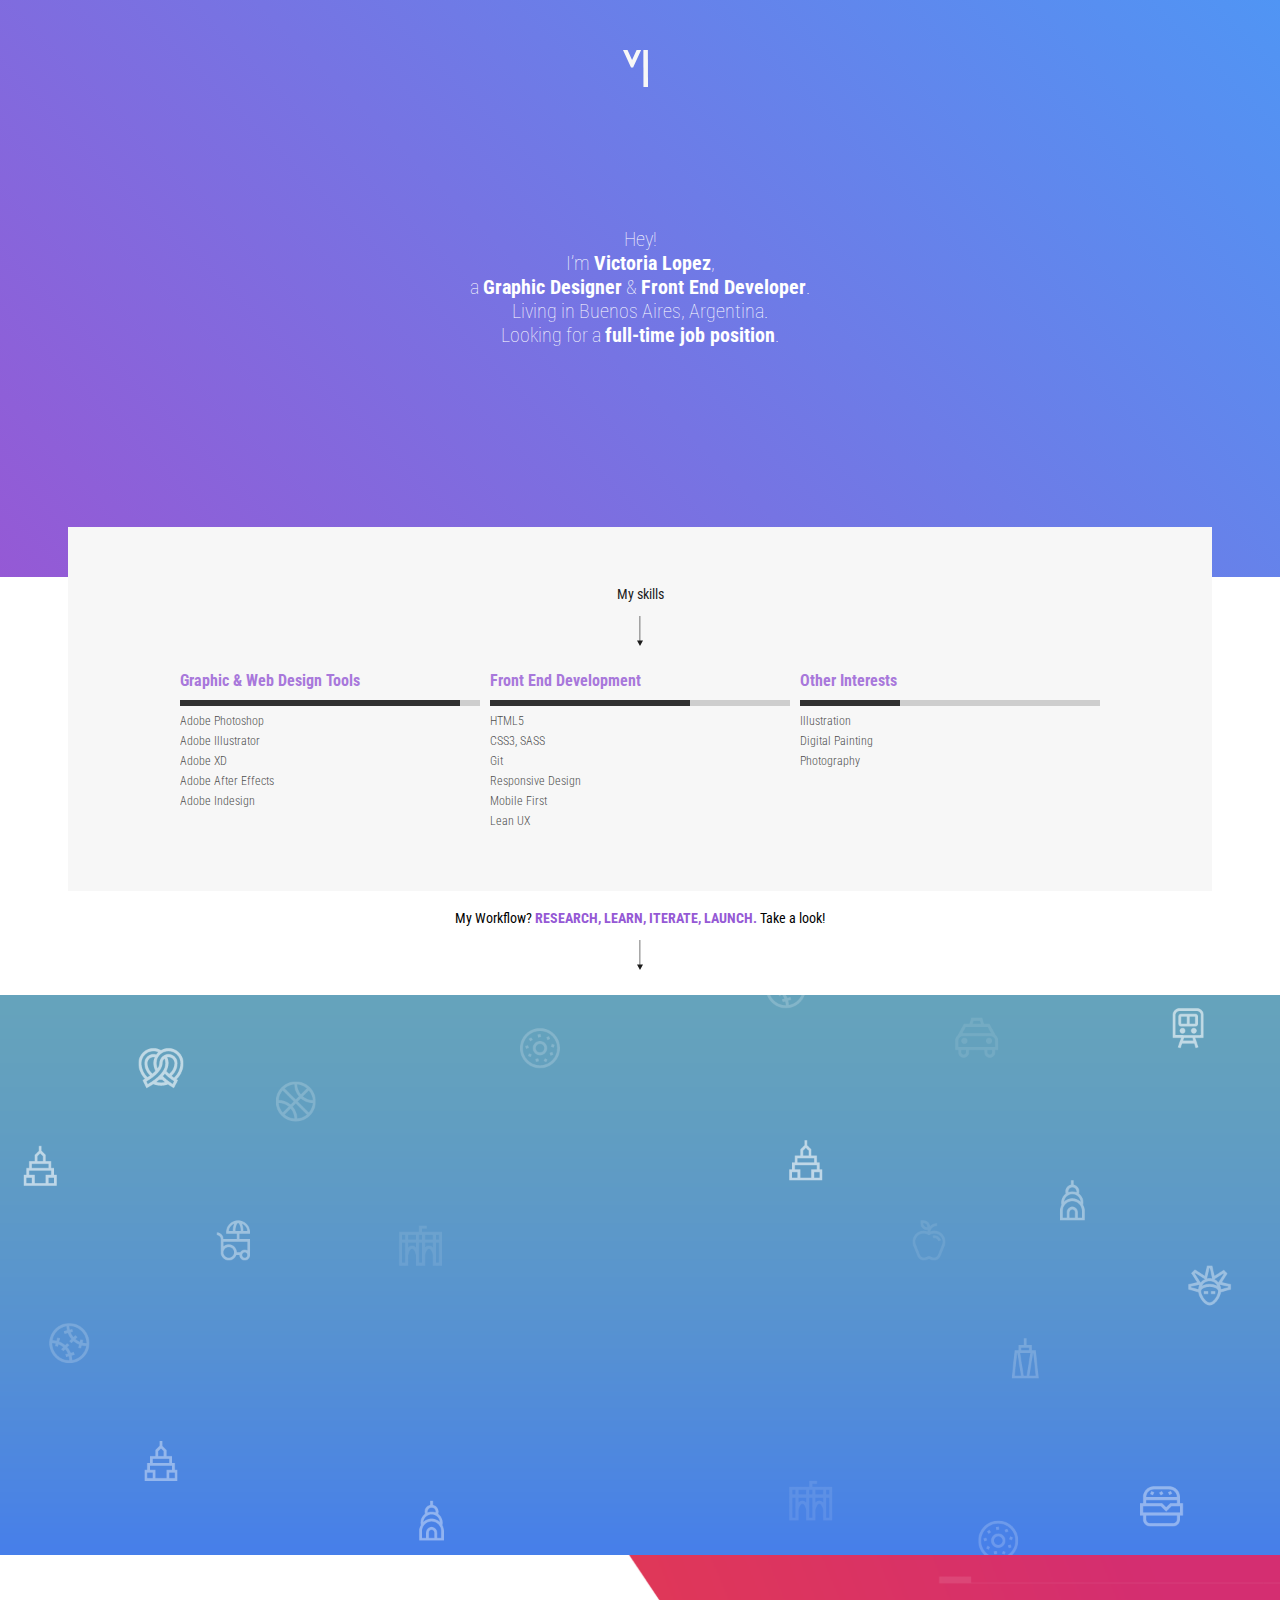
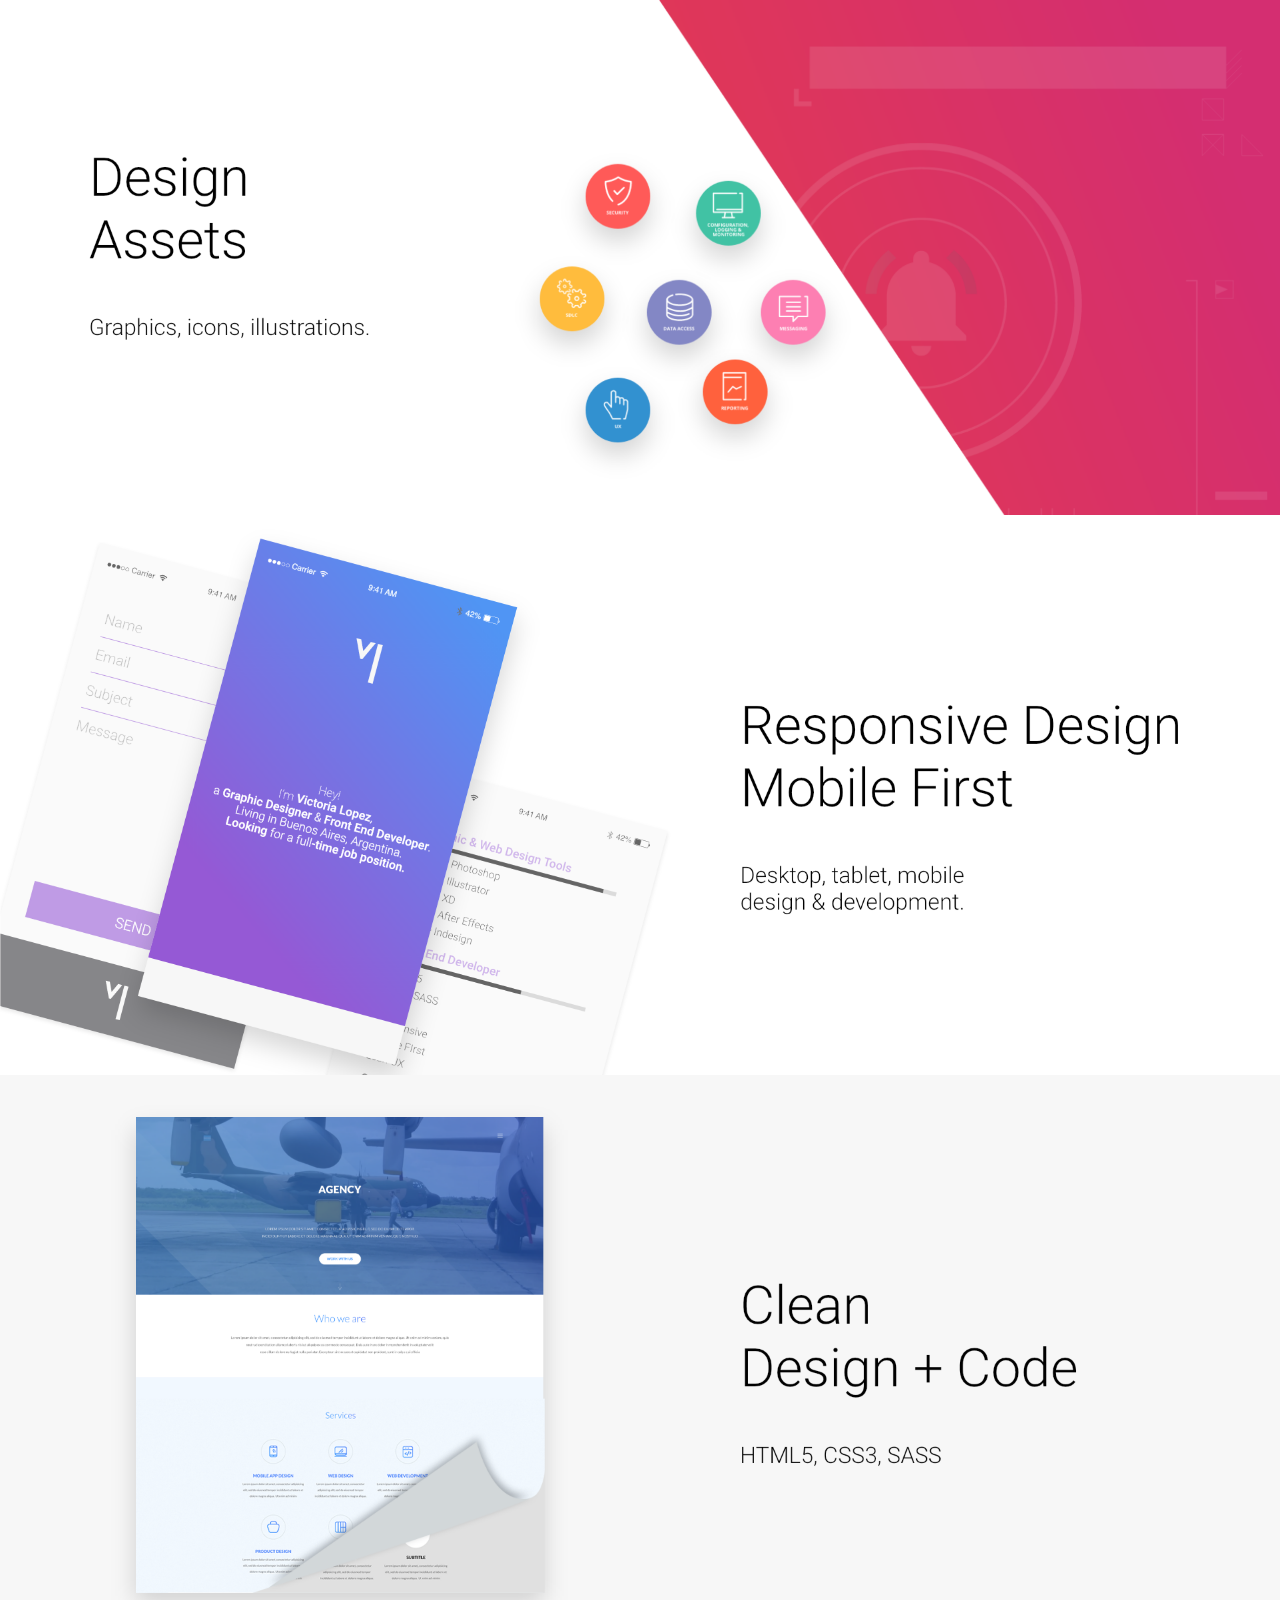
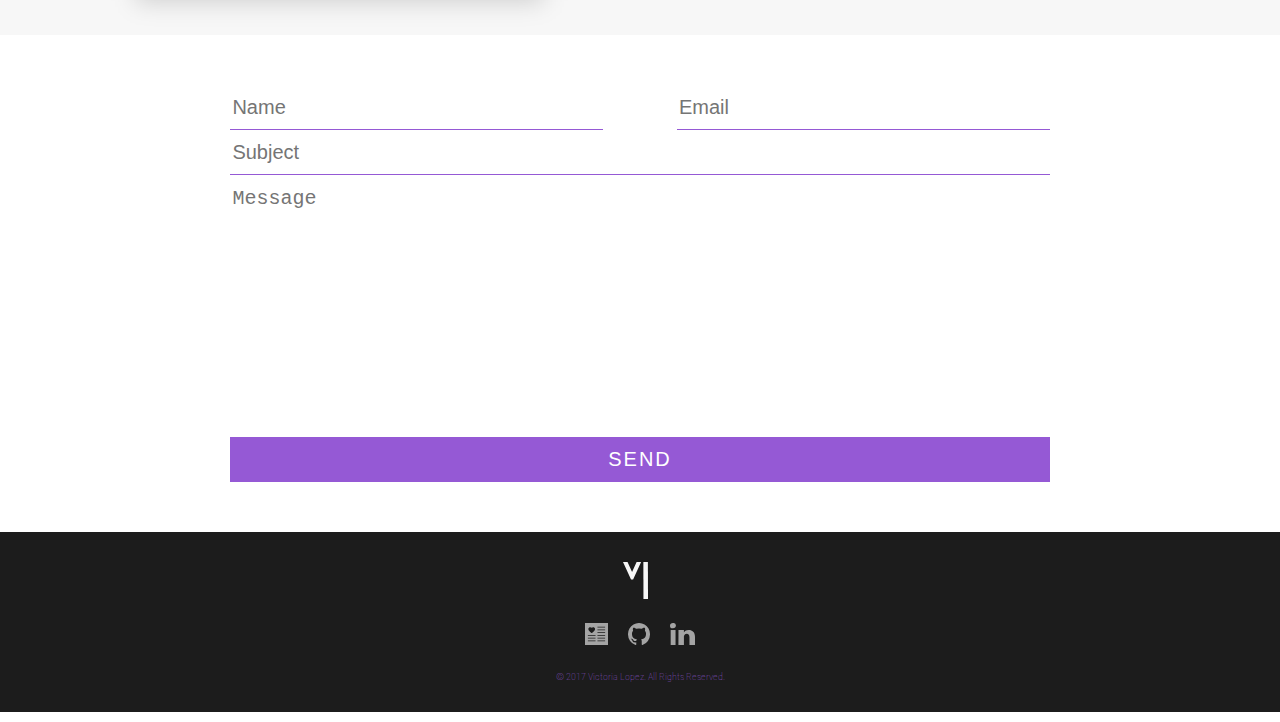
==== commit ec6e6eb8: "Merge pull request #6 from mariavic/master" ====
--- a/index.html
+++ b/index.html
@@ -2,19 +2,17 @@
 <html>
 <head>
 	<meta charset="utf-8">
-	<title>vl</title>
+	<title>Victoria Lopez</title>
 	<meta name="viewport" content="width=device-width, initial-scale=1">
 	<link href="https://fonts.googleapis.com/css?family=Roboto+Condensed:300,400,700" rel="stylesheet">
 	<link rel="stylesheet" href="css/normalize.css">
+	<link rel="shortcut icon" href="images/favicon.ico">
 	<link rel="stylesheet" href="css/style.css">
 </head>
 <body>
 	<header>
 		<nav>
 			<a id="logo" href="/"></a>
-<!-- 			<a id="toggle" href="/">
-				<div class="burger"></div>
-			</a> -->
 		</nav>
 		<div class="container">
 			<span>
--- a/css/style.css
+++ b/css/style.css
@@ -1,5 +1,5 @@
 body{
-	background: #000;
+	background: #fff;
 	font-family: 'Roboto Condensed', sans-serif;
 }
 
@@ -21,17 +21,17 @@
 	width: 80%;
 	margin: auto;
 	display: flex;
-	align-items: center;
+	flex-direction: column;
 	justify-content: center;
-	flex-flow: column;
+	align-items: center;
 	padding: 10px 0;
 }
 
-nav #logo, footer a#logo{
+nav #logo, footer #logo{
 	background-image: url(../images/vl-logo.svg);
 	background-repeat: no-repeat;
-	width: 41.14px;
-	height: 60px;
+	width: 35px;
+	height: 37px;
 	cursor: pointer;
 	transition: opacity .5s ease;
 }
@@ -39,28 +39,6 @@
 #logo:hover{
 	opacity: .8;
 }
-
-/*FOR BURGER MENU
-nav #toggle{
-	cursor: pointer;
-	padding: 40px 45px;
-	box-sizing: border-box;
-}
-
-#toggle .burger{
-	background: #fff;
-	width: 24px;
-	height: 4px;
-	display: inline-block;
-}
-
-#toggle .burger:before, #toggle .burger:after{
-	content: '';
-	background: #fff;
-	width: 24px;
-	height: 4px;
-	display: inline-block;
-}*/
 
 header span, h1, strong{
 	font-size: 20px;
@@ -277,13 +255,15 @@
 	outline: none;
 }
 
+footer{
+	background: #1c1c1c;
+}
+
 footer .container{
 	padding: 20px 0;
 }
 
-footer a#logo{
-	width: 27.434px;
-	height: 40px;
+footer #logo{
 	margin: 10px 0;
 }
 
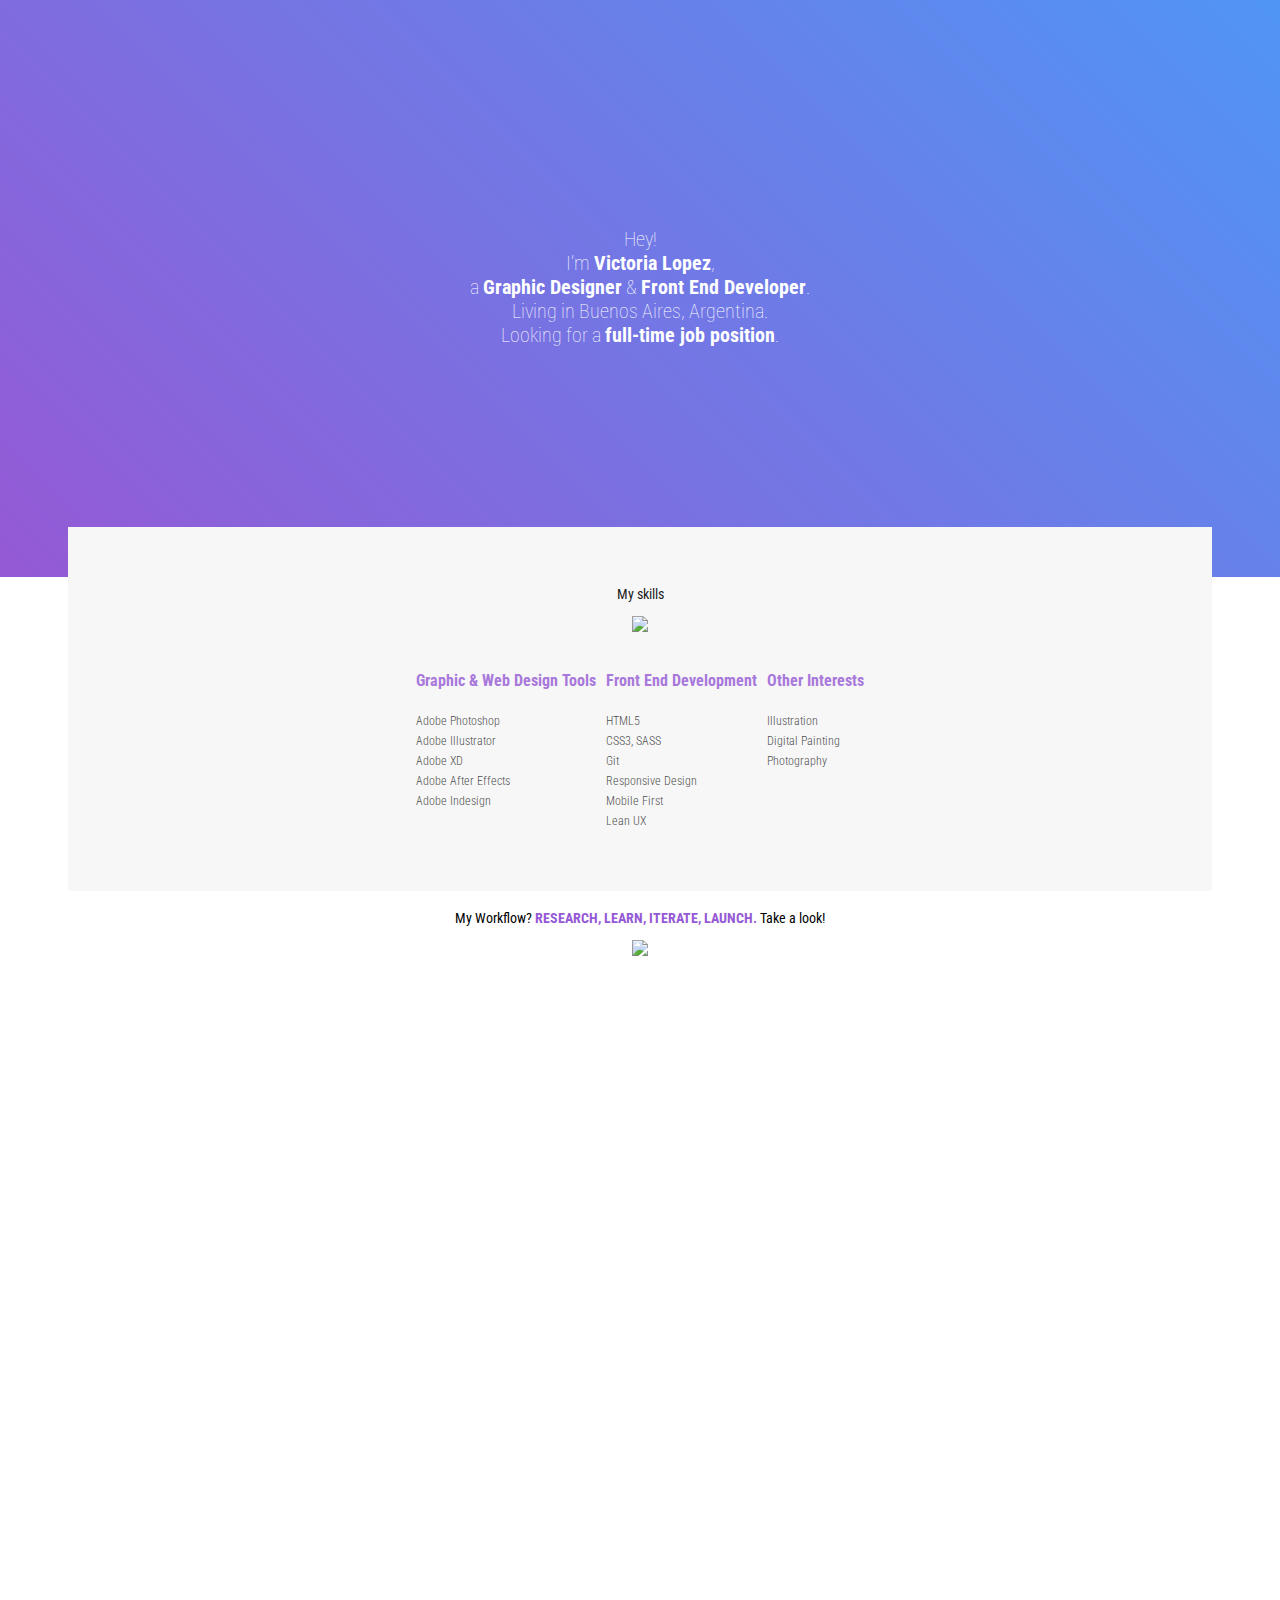
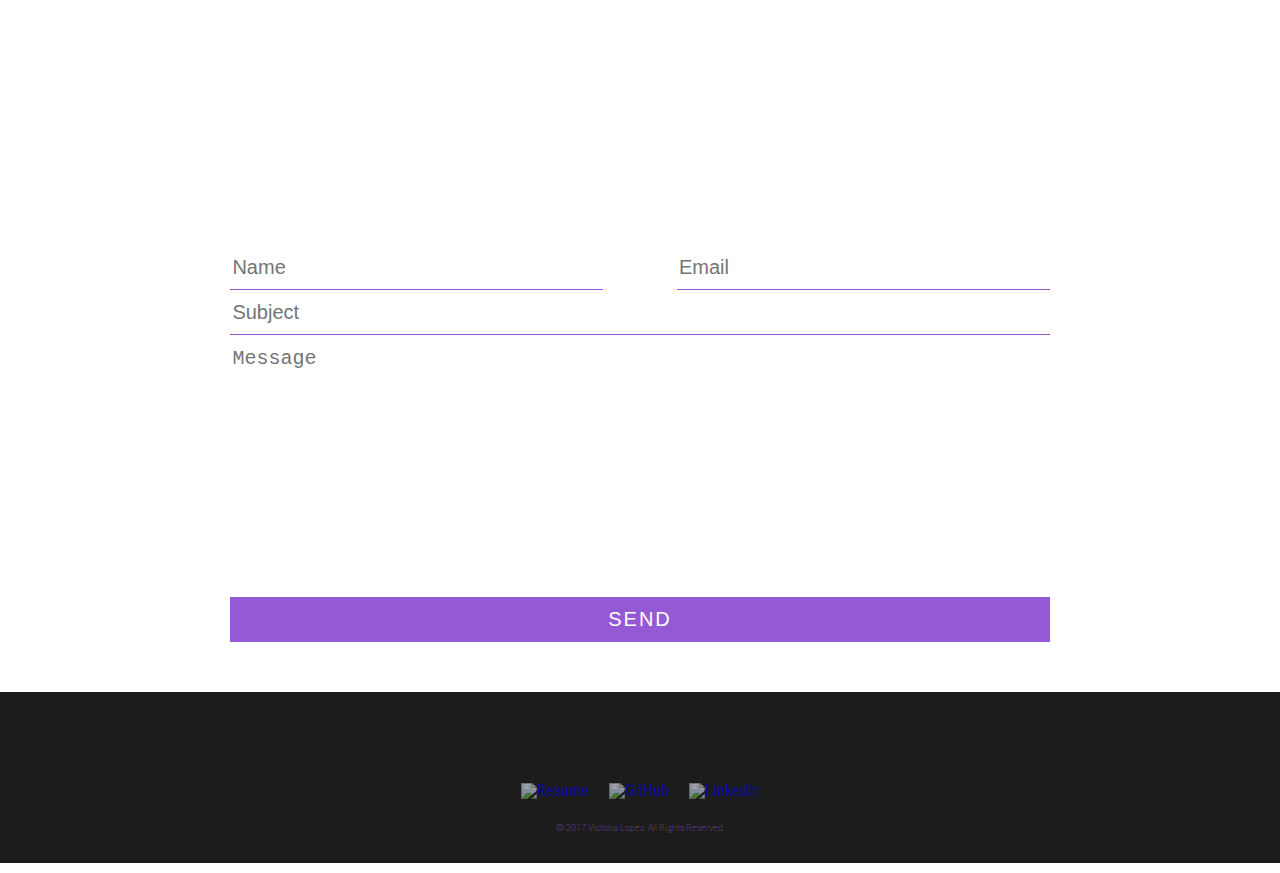
==== commit 9a762695: "Fixed resume link" ====
--- a/index.html
+++ b/index.html
@@ -6,7 +6,7 @@
 	<meta name="viewport" content="width=device-width, initial-scale=1">
 	<link href="https://fonts.googleapis.com/css?family=Roboto+Condensed:300,400,700" rel="stylesheet">
 	<link rel="stylesheet" href="css/normalize.css">
-	<link rel="shortcut icon" href="images/favicon.ico">
+	<link rel="shortcut icon" href="/favicon.ico">
 	<link rel="stylesheet" href="css/style.css">
 </head>
 <body>
@@ -35,12 +35,12 @@
 			<span class="skill-set">
 				<h3>My skills</h3>
 				<a href="#about" alt="scroll-down">
-					<img class="scroll-down y-float" src="images/arrow.svg"/>
+					<img class="scroll-down y-float" src="assets/arrow.svg"/>
 				</a>
 				<div class="skill-list-container">
 					<article class="skill-list">
 						<h4>Graphic & Web Design Tools</h4>
-						<img src="images/bar-gd.svg">
+						<img src="assets/bar-gd.svg">
 						<ul>
 							<li>Adobe Photoshop</li>
 							<li>Adobe Illustrator</li>
@@ -51,7 +51,7 @@
 					</article>
 					<article class="skill-list">
 						<h4>Front End Development</h4>
-						<img src="images/bar-fed.svg">
+						<img src="assets/bar-fed.svg">
 						<ul>
 							<li>HTML5</li>
 							<li>CSS3, SASS</li>
@@ -63,7 +63,7 @@
 					</article>
 					<article class="skill-list">
 						<h4>Other Interests</h4>
-						<img src="images/bar-oi.svg">
+						<img src="assets/bar-oi.svg">
 						<ul>
 							<li>Illustration</li>
 							<li>Digital Painting</li>
@@ -75,7 +75,7 @@
 			<div class="workflow">
 				<h3>My Workflow? <span>Research, learn, iterate, launch.</span> Take a look!</h3>
 				<a href="#projects" alt="scroll-down">
-					<img class="scroll-down y-float" src="images/arrow.svg"/>
+					<img class="scroll-down y-float" src="assets/arrow.svg"/>
 				</a>
 			</div>	
 		</div>
@@ -85,13 +85,19 @@
 		<div class="project"></div>
 		<div class="project"></div>
 		<div class="project"></div>
+		<div class="project"></div>
+		<div class="project"></div>
+		<div class="project"></div>
+		<div class="project"></div>
+		<div class="project"></div>
+		<div class="project"></div>
 	</section>
 	<section class="contact">
 		<div class="container">
 <!-- 	<div class="contact-header">
 				<h3>Let's talk!</h3>
 				<a href="#" alt="scroll-down">
-					<img class="scroll-down y-float" src="images/arrow.svg"/>
+					<img class="scroll-down y-float" src="assets/arrow.svg"/>
 				</a>
 			</div>	 -->
 			<form action="send.php" method="POST">
@@ -110,18 +116,18 @@
 			<a id="logo" href="/"></a>
 			<ul class="social">
 				<li>
-					<a href="files/ResumeVictoriaLopez.pdf" target="_blank">
-						<img src="images/resume-icon.svg" alt="Resume">
+					<a href="assets/ResumeVictoriaLopez.pdf" target="_blank">
+						<img src="assets/resume-icon.svg" alt="Resume">
 					</a>
 				</li>
 				<li>
 					<a href="https://github.com/mariavic" target="_blank">
-						<img src="images/github-icon.svg" alt="GitHub">
+						<img src="assets/github-icon.svg" alt="GitHub">
 					</a>
 				</li>
 				<li>
 					<a href="https://www.linkedin.com/in/lopezvicky/" target="_blank">
-						<img src="images/linkedin-icon.svg" alt="LinkedIn">
+						<img src="assets/linkedin-icon.svg" alt="LinkedIn">
 					</a>
 				</li>
 			</ul>
--- a/css/style.css
+++ b/css/style.css
@@ -1,5 +1,4 @@
 body{
-	background: #fff;
 	font-family: 'Roboto Condensed', sans-serif;
 }
 
@@ -28,7 +27,7 @@
 }
 
 nav #logo, footer #logo{
-	background-image: url(../images/vl-logo.svg);
+	background-image: url(../assets/vl-logo.svg);
 	background-repeat: no-repeat;
 	width: 35px;
 	height: 37px;
@@ -151,31 +150,73 @@
 }
 
 .projects .project:first-child{
-	background-image: url(../images/project-1.png);
+	background-image: url(../assets/project-1.png);
 	background-size: cover;
 	background-repeat: no-repeat;
 	background-position: center;
 }
 
 .project:nth-child(2){
-	background-image: url(../images/project-2.png);
+	background-image: url(../assets/project-8.gif);
+	background-size: cover;
+	background-repeat: no-repeat;
+	background-position: left;
+}
+
+.project:nth-child(3){
+	background-image: url(../assets/project-7.png);
+	background-size: cover;
+	background-repeat: no-repeat;
+	background-position: right;
+}
+
+.project:nth-child(4){
+	background-image: url(../assets/project-5.gif);
+	background-size: cover;
+	background-repeat: no-repeat;
+	background-position: right;
+}
+
+.project:nth-child(5){
+	background-image: url(../assets/project-2.png);
 	background-size: cover;
 	background-repeat: no-repeat;
 	background-position: center;
 }
 
-.project:nth-child(3){
-	background-image: url(../images/project-3.png);
+.project:nth-child(6){
+	background-image: url(../assets/project-9.gif);
 	background-size: cover;
 	background-repeat: no-repeat;
 	background-position: center;
 }
 
+.project:nth-child(7){
+	background-image: url(../assets/project-3.png);
+	background-size: cover;
+	background-repeat: no-repeat;
+	background-position: left;
+}
+
+.project:nth-child(8){
+	background-image: url(../assets/project-10.gif);
+	background-size: cover;
+	background-repeat: no-repeat;
+	background-position: right;
+}
+
+.project:nth-child(9){
+	background-image: url(../assets/project-11.png);
+	background-size: cover;
+	background-repeat: no-repeat;
+	background-position: center;
+}
+
 .project:last-child{
-	background-image: url(../images/project-4.png);
-	background-size: cover;
-	background-repeat: no-repeat;
-	background-position: center;
+	background-image: url(../assets/project-4.gif);
+	background-size: cover;
+	background-repeat: no-repeat;
+	background-position: right;
 }
 
 /*FOR CONTACT HEADER INFO: Let's talk!-->
@@ -368,9 +409,6 @@
 	.contact form{
 		width: 100%;
 	}
-	.project:nth-child(3), .project:nth-child(4){
-	background-position: left;
-	}
 	form .first-line{
 		flex-flow: column;
 	}
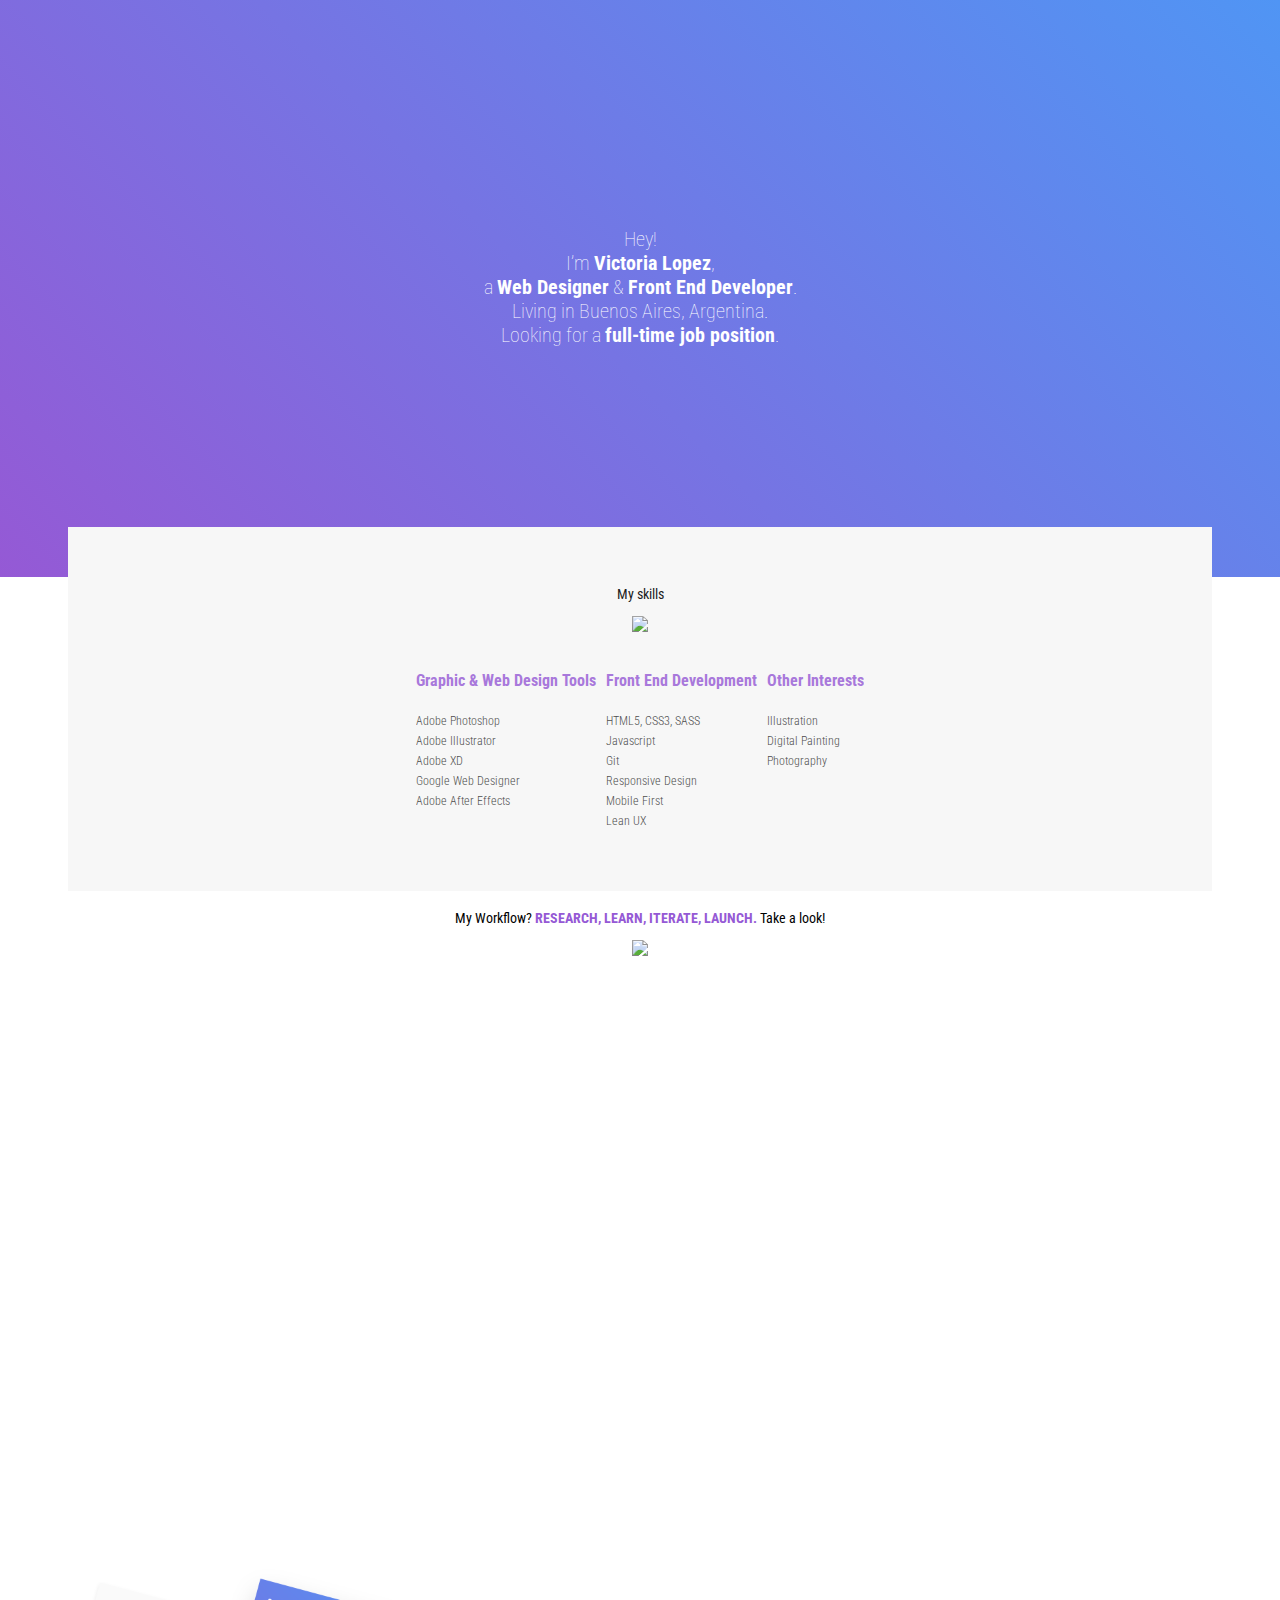
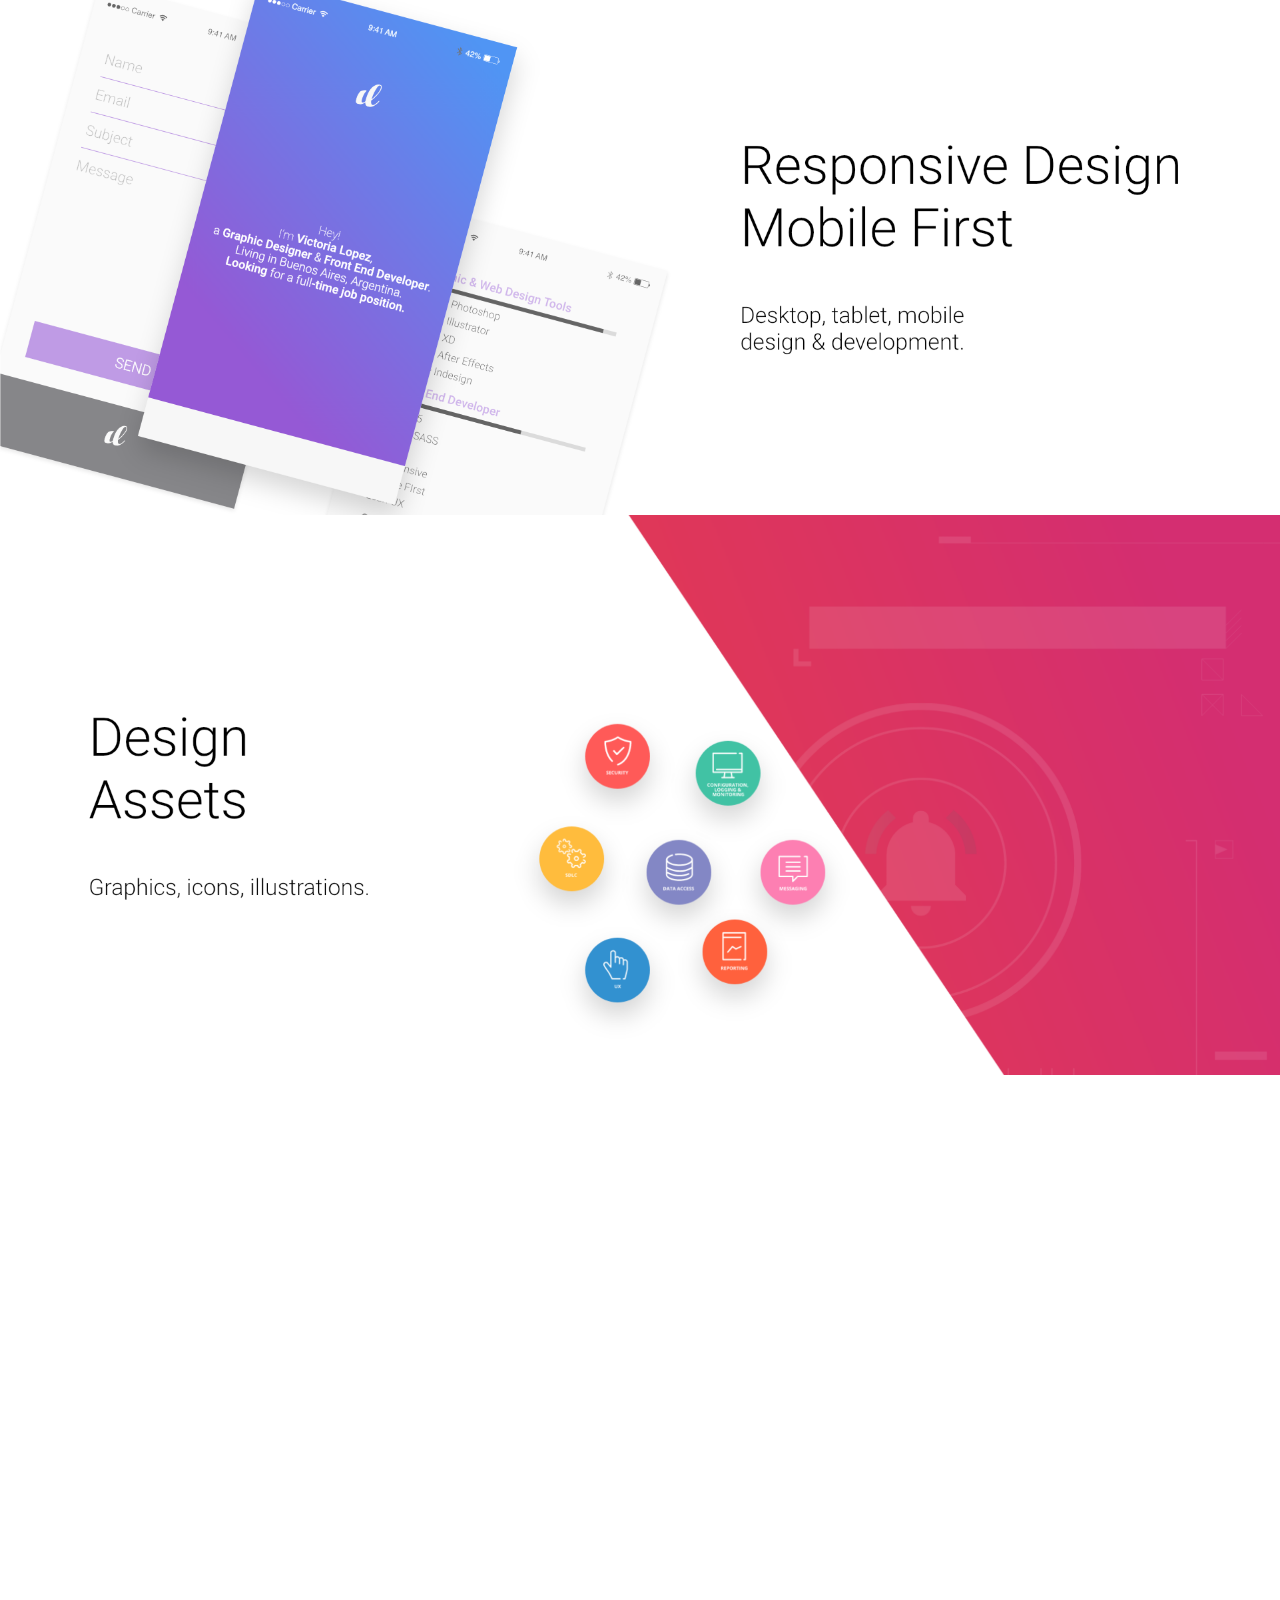
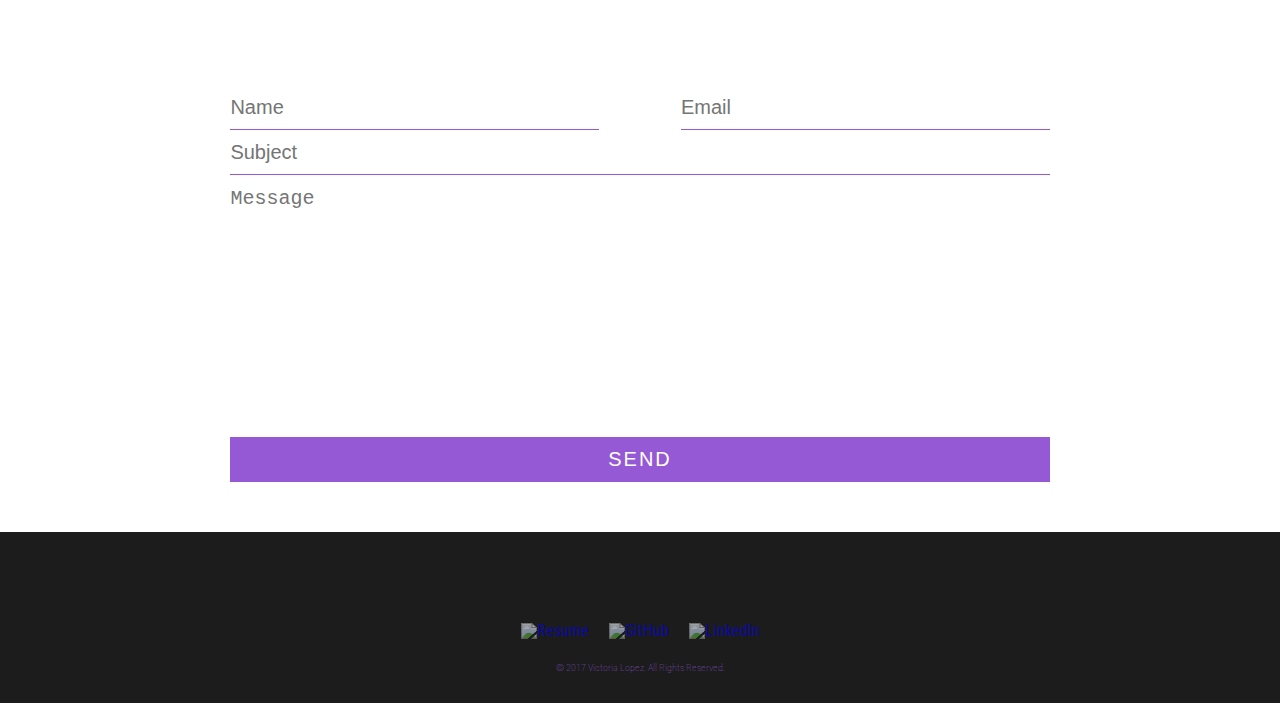
==== commit 6d0df2d7: "Projects update" ====
--- a/index.html
+++ b/index.html
@@ -12,7 +12,7 @@
 <body>
 	<header>
 		<nav>
-			<a id="logo" href="/"></a>
+			<a id="logo" href="#logo"></a>
 		</nav>
 		<div class="container">
 			<span>
@@ -21,7 +21,7 @@
 					 I’m <strong>Victoria Lopez</strong>,
 				</h1>
 				<h2>
-					  a <strong>Graphic Designer</strong> & <strong>Front End Developer</strong>.
+					  a <strong>Web Designer</strong> & <strong>Front End Developer</strong>.
 				</h2>
 				<p>Living in Buenos Aires, Argentina.</p>
 				<h2>
@@ -45,16 +45,16 @@
 							<li>Adobe Photoshop</li>
 							<li>Adobe Illustrator</li>
 							<li>Adobe XD</li>
+							<li>Google Web Designer</li>							
 							<li>Adobe After Effects</li>
-							<li>Adobe Indesign</li>
 						</ul>
 					</article>
 					<article class="skill-list">
 						<h4>Front End Development</h4>
 						<img src="assets/bar-fed.svg">
 						<ul>
-							<li>HTML5</li>
-							<li>CSS3, SASS</li>
+							<li>HTML5, CSS3, SASS</li>
+							<li>Javascript</li>
 							<li>Git</li>
 							<li>Responsive Design</li>
 							<li>Mobile First</li>
@@ -85,21 +85,9 @@
 		<div class="project"></div>
 		<div class="project"></div>
 		<div class="project"></div>
-		<div class="project"></div>
-		<div class="project"></div>
-		<div class="project"></div>
-		<div class="project"></div>
-		<div class="project"></div>
-		<div class="project"></div>
 	</section>
 	<section class="contact">
 		<div class="container">
-<!-- 	<div class="contact-header">
-				<h3>Let's talk!</h3>
-				<a href="#" alt="scroll-down">
-					<img class="scroll-down y-float" src="assets/arrow.svg"/>
-				</a>
-			</div>	 -->
 			<form action="send.php" method="POST">
 				<div class="first-line">
 					<input type="text" name="Name" id="Name" placeholder="Name" required>
@@ -113,7 +101,7 @@
 	</section>
 	<footer>
 		<div class="container">
-			<a id="logo" href="/"></a>
+			<a id="logo" href="#logo"></a>
 			<ul class="social">
 				<li>
 					<a href="assets/ResumeVictoriaLopez.pdf" target="_blank">
--- a/css/style.css
+++ b/css/style.css
@@ -157,75 +157,25 @@
 }
 
 .project:nth-child(2){
-	background-image: url(../assets/project-8.gif);
+	background-image: url(../assets/project-2.png);
 	background-size: cover;
 	background-repeat: no-repeat;
 	background-position: left;
 }
 
 .project:nth-child(3){
-	background-image: url(../assets/project-7.png);
+	background-image: url(../assets/project-3.png);
 	background-size: cover;
 	background-repeat: no-repeat;
 	background-position: right;
 }
 
-.project:nth-child(4){
-	background-image: url(../assets/project-5.gif);
+.project:last-child{
+	background-image: url(../assets/project-4.png);
 	background-size: cover;
 	background-repeat: no-repeat;
 	background-position: right;
 }
-
-.project:nth-child(5){
-	background-image: url(../assets/project-2.png);
-	background-size: cover;
-	background-repeat: no-repeat;
-	background-position: center;
-}
-
-.project:nth-child(6){
-	background-image: url(../assets/project-9.gif);
-	background-size: cover;
-	background-repeat: no-repeat;
-	background-position: center;
-}
-
-.project:nth-child(7){
-	background-image: url(../assets/project-3.png);
-	background-size: cover;
-	background-repeat: no-repeat;
-	background-position: left;
-}
-
-.project:nth-child(8){
-	background-image: url(../assets/project-10.gif);
-	background-size: cover;
-	background-repeat: no-repeat;
-	background-position: right;
-}
-
-.project:nth-child(9){
-	background-image: url(../assets/project-11.png);
-	background-size: cover;
-	background-repeat: no-repeat;
-	background-position: center;
-}
-
-.project:last-child{
-	background-image: url(../assets/project-4.gif);
-	background-size: cover;
-	background-repeat: no-repeat;
-	background-position: right;
-}
-
-/*FOR CONTACT HEADER INFO: Let's talk!-->
-.contact-header{
-	display: flex;
-	flex-flow: column;
-	align-items: center;
-	padding: 20px 0;
-}*/
 
 .contact form{
 	width: 80%;
@@ -240,6 +190,11 @@
 }
 
 input, textarea{
+	box-sizing: border-box;
+	-webkit-border-radius:0;
+	-webkit-appearance: none;	
+	padding-left: 0;
+	border-radius: 0;
 	font-size: 20px;
 	font-weight: 100;
 	border-top: none;
@@ -267,31 +222,34 @@
 }
 
 textarea{
+	padding-left: 0;
 	resize: none;
 	border-bottom: none;
 }
 
 input[type=submit]{
+	border-radius: 0;
+	outline: none;
 	color: #fff;
 	letter-spacing: 0.1em;
 	font-weight: 100;
 	text-transform: uppercase;
 	padding: 10px 15px;
-    background: #9559D5;
+    background-color: #9559D5;
     border: 1px solid #9559D5;
 	transition: all 0.5s ease;
 	cursor: pointer;
 }
 
 input[type=submit]:hover{
-	background: #824EB9;
+	background-color: #824EB9;
 	border: 1px solid #824EB9;
 	outline: none;
 }
 
 input[type=submit]:active{
 	color: #1C1C1C;
-	background: #fff;
+	background-color: #fff;
 	border: 1px solid #1C1C1C;
 	outline: none;
 }
@@ -373,9 +331,6 @@
 	}
 }
 @media screen and (max-width: 768px) and (orientation: portrait){
-	header{
-/*		padding-bottom: 0;*/
-	}
 	header span{
 		padding: 130px 0;
 	}
@@ -411,6 +366,7 @@
 	}
 	form .first-line{
 		flex-flow: column;
+		width: 100%;
 	}
 	.first-line input#Name, .first-line input#Email{
 		width: 100%;
